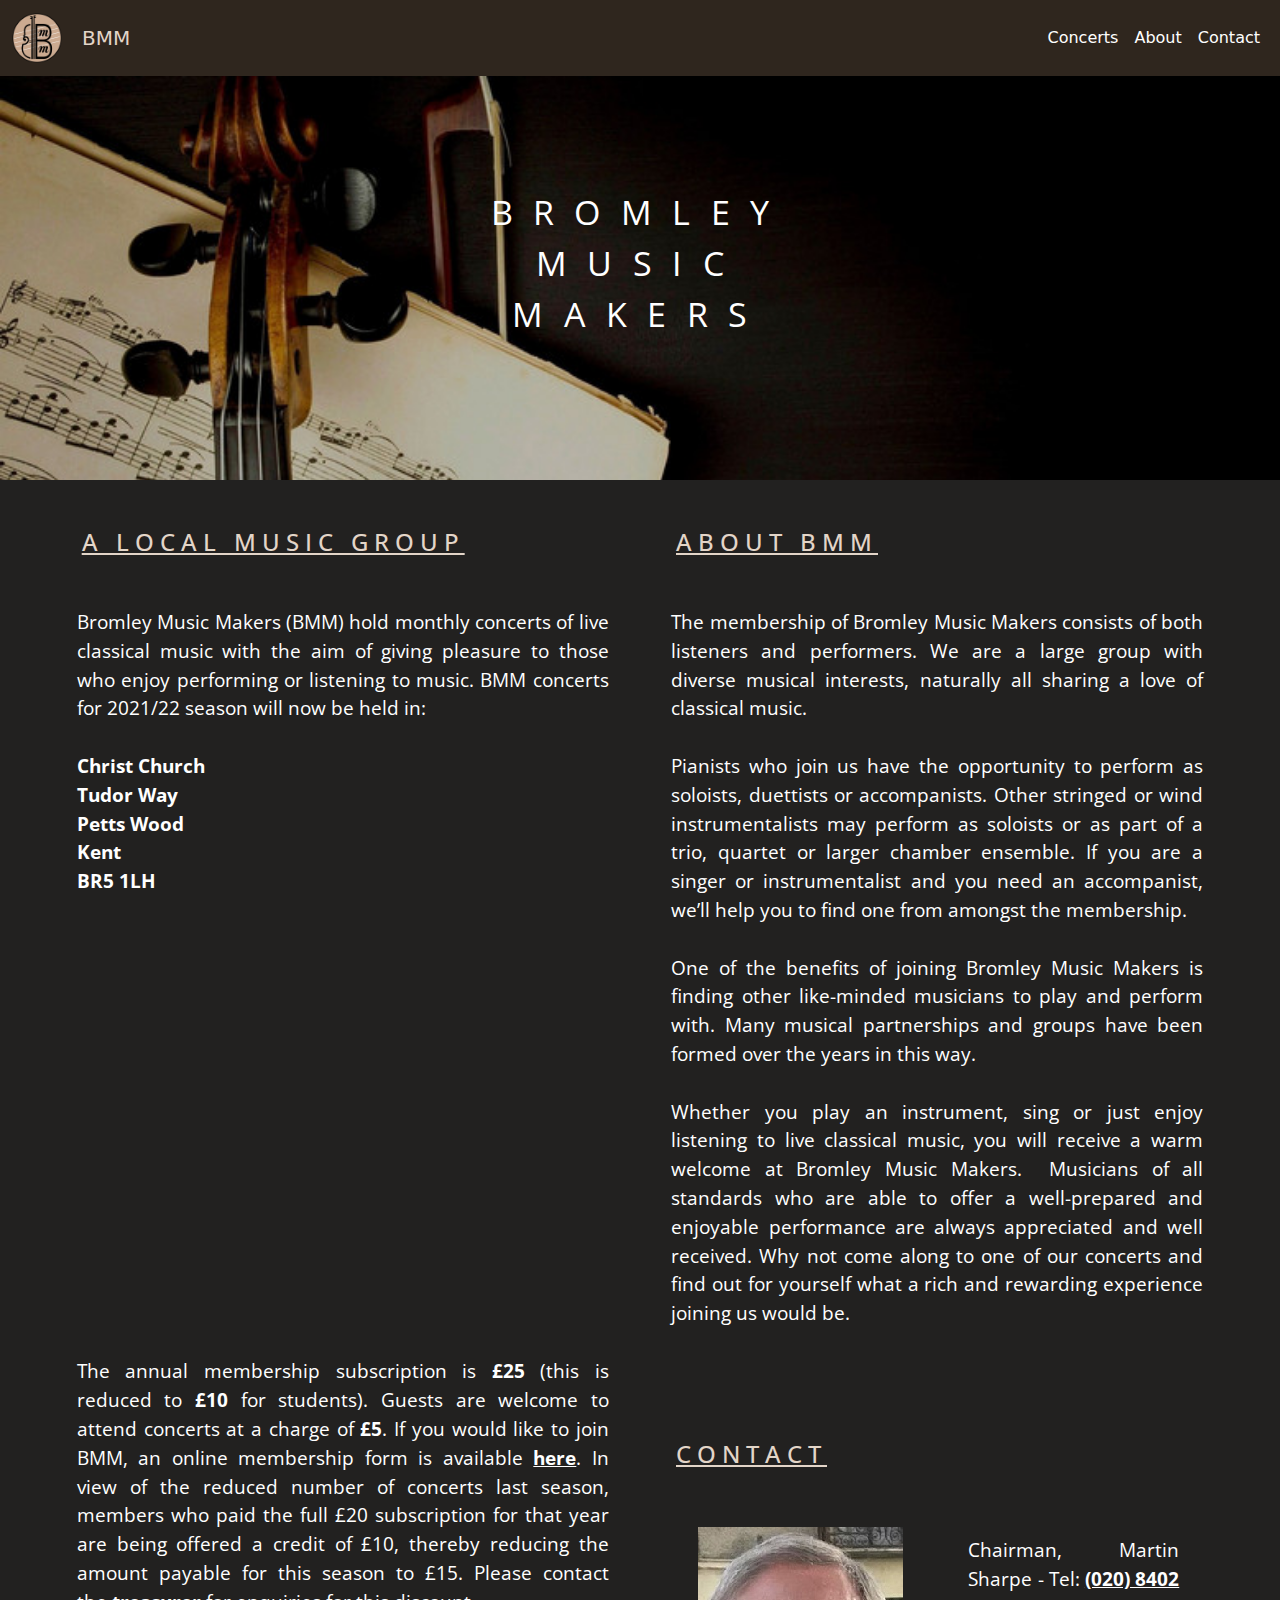
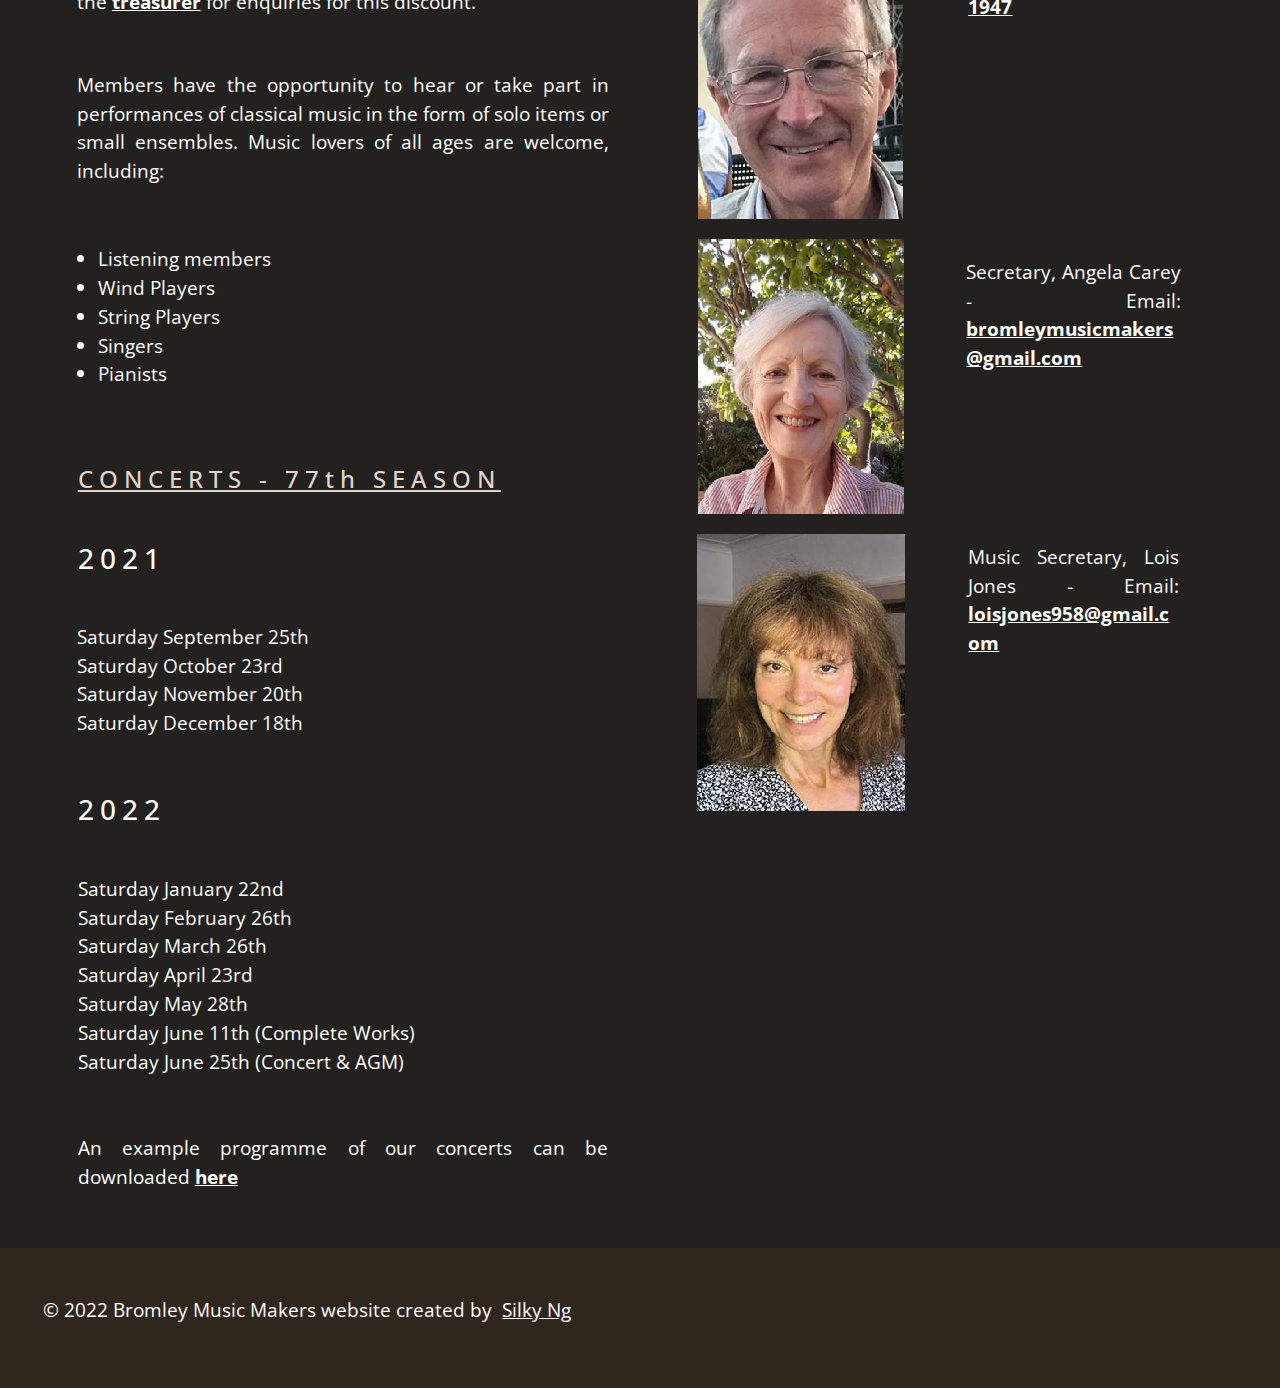
==== index.html @ 7598cdd6 "first commit" ====
<!DOCTYPE html>
<html lang="en" style="background: var(--bs-gray-100);">

<head>
    <meta charset="utf-8">
    <meta name="viewport" content="width=device-width, initial-scale=1.0, shrink-to-fit=no">
    <title>Bromley Music Makers</title>
    <link rel="stylesheet" href="assets/bootstrap/css/bootstrap.min.css">
    <link rel="stylesheet" href="https://fonts.googleapis.com/css?family=Open+Sans&amp;display=swap">
    <link rel="stylesheet" href="assets/fonts/font-awesome.min.css">
    <link rel="stylesheet" href="assets/css/Navigation-Clean.css">
    <link rel="stylesheet" href="assets/css/styles.css">
</head>

<body>
  <nav class="navbar navbar-dark navbar-expand-md fixed-top portfolio-navbar gradient" style="background: #2F261E;">
    <div class="container-fluid"><img src="assets/img/bmm_logo.png" id="bmm_logo" style="width: 50px" >
      <a class="navbar-brand" href="#" style="color: #E3D5C8;margin-left:20px">BMM</a>
      <button class="navbar-toggler" data-bs-toggle="collapse" data-bs-target="#navcol-1"><span class="visually-hidden">Toggle navigation</span><span class="navbar-toggler-icon"></span></button>
        <div id="navcol-1" class="collapse navbar-collapse">
            <ul class="navbar-nav ms-auto">
                <li class="nav-item"><a class="nav-link active navbarHeadings" href="#concertsHeading" >Concerts</a></li>
                <li class="nav-item"><a class="nav-link active navbarHeadings" href="#aboutBMM" >About</a></li>
                <li class="nav-item"><a class="nav-link active navbarHeadings" href="#contactBMM" >Contact</a></li>
            </ul>
        </div>
    </div>
  </nav>
    <div id="root-container">
        <div id="bmmHeading">
            <p id="bmmHeadingText" style="color: var(--bs-white);text-align: center;font-size: 34px;margin-bottom: 0px;"><br>BROMLEY<br>MUSIC<br>MAKERS<br></p>
        </div>
        <div style="margin-left: 5px;margin-right: 5px;margin-top: 0;">
            <div class="row">
                <div class="col-md-6" style="background: #222120;padding-bottom: 20px;margin-bottom: 0px;margin-left: 0px;padding-left: 5%;">
                    <h1 class="BMMHeadingH1"><span style="text-decoration: underline;">A LOCAL MUSIC GROUP</span></h1>
                    <p>
                      Bromley Music Makers (BMM) hold monthly concerts of live classical music with the aim of giving 
                      pleasure to those who enjoy performing or listening to music.​ BMM concerts for 2021/22 season will now be held in:​<br>
                      <br><strong>Christ Church</strong><br><strong>Tudor Way</strong><br><strong>Petts Wood</strong><br><strong>Kent</strong>
                      <br><strong>BR5 1LH</strong><br>
                    </p>
                    <iframe allowfullscreen="" frameborder="0" loading="lazy" src="https://www.google.com/maps/embed/v1/place?key=AIzaSyB07GZY-irQ8aGhQXq-U2Kbdb1bOEdqZ4s&amp;q=Christ+Church%2C+Tudor+Way%2C+Petts+Wood%2C+Kent%2C+BR5+1LH&amp;zoom=15" id="bmmMap" width="100%" height="400"></iframe>
                    <p>The annual membership subscription is <strong>£25 </strong>(this is reduced to <strong>£10</strong> for students). 
                        Guests are welcome to attend concerts at a charge of <strong>£5</strong>. 
                        If you would like to join BMM, an online membership form is available <a href="https://www.cognitoforms.com/BromleyMusicMakers/BromleyMusicMakersApplicationForm" target="_blank" style="color:white"><strong>here</strong></a>. 
                        In view of the reduced number of concerts last season, members who paid the full £20 subscription for that year are being offered a credit of £10, thereby reducing the amount payable for this season to £15. 
                        Please contact the <a href="mailto:JohnMPerkins16@gmail.com?subject=BMM%20%C2%A310%20discount%20from%20last%20Season" style="color:white"><strong>treasurer</strong></a><strong> </strong>for enquiries for this discount.<br />
                    </p>
                    <p style="margin-bottom: 0px;">Members have the opportunity to hear or take part in performances of classical music in the form of solo items or small ensembles. Music lovers of all ages are welcome, including:</p>
                    <ul style="padding: 40px;">
                        <li class="listOfPlayers" >Listening members</li>
                        <li class="listOfPlayers" >Wind Players</li>
                        <li class="listOfPlayers" >String Players</li>
                        <li class="listOfPlayers" >Singers</li>
                        <li class="listOfPlayers" >Pianists</li>
                    </ul>
                    <h1 id="concertsHeading" style="font-family: Open sans;padding: 20px;font-size: 24px;color: #E3D5C8;"><span style="text-decoration: underline;">CONCERTS - 77th SEASON</span></h1>
                    <h1 class="text-white">2021</h1>
                    <p id="concertList" class="text-break text-start text-white">
                      Saturday September 25th<br>​
                      Saturday October 23rd<br>​
                      Saturday November 20th<br>​
                      Saturday December 18th
                    </p>
                    <h1 class="text-white">2022</h1>
                    <p id="concertList2" class="text-white">Saturday January 22nd<br>
                      Saturday February 26th<br>
                      Saturday March 26th<br>
                      Saturday April 23rd<br>
                      Saturday May 28th<br>
                      Saturday June 11th (Complete Works)<br>
                      Saturday June 25th (Concert &amp; AGM)<br><br><br>
                      An example programme of our concerts can be downloaded <a href="https://drive.google.com/file/d/1HPbwlRXAT3aqaUBBhO9PMXiFoFEjPNUM/view?usp=sharing" style="color: #FFFFFF"><b>here</b></a>    
                    </p>
                    <div></div>
                </div>
                <div class="col" style="background: #222120;padding-right: 5%;">
                    <h1 id="aboutBMM" class= "BMMHeadingH1"><span style="text-decoration: underline;">ABOUT BMM</span></h1>
                    <p>
                      The membership of Bromley Music Makers consists of both listeners and performers. We are a large group with diverse musical interests, naturally all sharing a love of classical music.<br><br>
                      Pianists who join us have the opportunity to perform as soloists, duettists or accompanists. Other stringed or wind instrumentalists may perform as soloists or as part of a trio, quartet or larger chamber ensemble. 
                      If you are a singer or instrumentalist and you need an accompanist, we’ll help you to find one from amongst the membership. <br /><br>One of the benefits of joining Bromley Music Makers is finding other like-minded musicians to play and perform with. Many musical partnerships and groups have been formed over the years in this way. <br><br>
                      Whether you play an instrument, sing or just enjoy listening to live classical music, you will receive a warm welcome at Bromley Music Makers. 
                      Musicians of all standards who are able to offer a well-prepared and enjoyable performance are always appreciated and well received. 
                      Why not come along to one of our concerts and find out for yourself what a rich and rewarding experience joining us would be.<br /><br />
                    </p>
                    <h1 id="contactBMM" class = "BMMHeadingH1" style="padding-bottom: 40px;"><span style="text-decoration: underline;">CONTACT</span></h1>
                    <div class="container">
                        <div class="row">
                            <div class="col-md-6" style="padding: 10px;"><img class="contact_img" src="assets/img/wp05bd69fb_05_06.jpg"></div>
                            <div class="col-md-6"><p>Chairman, Martin Sharpe - Tel: <a href="tel:+4402084021947" style="color:white"><b><u>(020) 8402 1947</u></b></a></p></div>
                        </div>
                        <div class="row">
                            <div class="col-md-6" style="padding: 10px;"><img class="contact_img" src="assets/img/wp2fa628c5_05_06.jpg"></div>
                            <div class="col-md-6" style="padding: 10px;"><p style="word-wrap: break-word">Secretary, Angela Carey - Email: <a href="mailto:bromleymusicmakers@gmail.com" target="_self" style="color: #FFFFFF"><b>bromleymusicmakers@gmail.com</b></a></p></div>
                        </div>
                        <div class="row">
                            <div class="col-md-6" style="padding: 10px;"><img class="contact_img" src="assets/img/wp5703d750_05_06.jpg" style="padding: 0px;"></div>
                            <div class="col-md-6"><p style="word-wrap: break-word">Music Secretary, Lois Jones - Email: <a href="mailto:loisjones958@gmail.com" target="_self" style="color: #FFFFFF"><b>loisjones958@gmail.com</b></a></p></div>
                        </div>
                    </div>
                </div>
            </div>
        </div>
        <div class="footer">
          <p style="padding-left: 43px;"><br />© 2022 Bromley Music Makers website created by 
            <a href="mailto:silky.ng@gmail.com" style="color:white">Silky Ng</a><br /><br />
          </p>
        </div>
    </div>
    <button id="topButton" class="btn btn-primary" type="button" onclick="topFunction()"><strong>^</strong></button>
    <script src="assets/bootstrap/js/bootstrap.min.js"></script>
    <script src="assets/js/script.js"></script>
</body>

</html>
---- assets/css/Navigation-Clean.css ----
.navigation-clean {
  background: #fff;
  padding-top: .75rem;
  padding-bottom: .75rem;
  color: #333;
  border-radius: 0;
  box-shadow: none;
  border: none;
  margin-bottom: 0;
}

@media (min-width:768px) {
  .navigation-clean {
    padding-top: 1rem;
    padding-bottom: 1rem;
  }
}

.navigation-clean .navbar-brand {
  font-weight: bold;
  color: inherit;
}

.navigation-clean .navbar-brand:hover {
  color: #222;
}

.navigation-clean .navbar-toggler {
  border-color: #ddd;
}

.navigation-clean .navbar-toggler:hover, .navigation-clean .navbar-toggler:focus {
  background: none;
}

.navigation-clean .navbar-toggler {
  color: #ffffff;
}

.navigation-clean.navbar-light .navbar-nav .nav-link.active, .navigation-clean.navbar-light .navbar-nav .nav-link.active:focus, .navigation-clean.navbar-light .navbar-nav .nav-link.active:hover {
  color: #8f8f8f;
  box-shadow: none;
  background: none;
  pointer-events: none;
}

.navigation-clean.navbar .navbar-nav .nav-link {
  padding-left: 18px;
  padding-right: 18px;
}

.navigation-clean.navbar-light .navbar-nav .nav-link {
  color: #465765;
}

.navigation-clean.navbar-light .navbar-nav .nav-link:focus, .navigation-clean.navbar-light .navbar-nav .nav-link:hover {
  color: #37434d !important;
  background-color: transparent;
}

.navigation-clean .navbar-nav > li > .dropdown-menu {
  margin-top: -5px;
  box-shadow: none;
  background-color: #fff;
  border-radius: 2px;
}

.navigation-clean .dropdown-menu .dropdown-item:focus, .navigation-clean .dropdown-menu .dropdown-item {
  line-height: 2;
  color: #37434d;
}

.navigation-clean .dropdown-menu .dropdown-item:focus, .navigation-clean .dropdown-menu .dropdown-item:hover {
  background: #eee;
  color: inherit;
}



#navigationItems {
  position: absolute;
  right: 0px;
  padding-right: 10px;
}

#brandName {
  color: #ffffff;
  font-size: 24px;
  margin-left: 10px;
  padding-top: 12px;
  font-weight: lighter;
  letter-spacing: 2px;
}

h1 {
  letter-spacing: 6px;
  font-family: 'Open Sans';
  font-size: 28px;
  padding: 20px;
}

@media (max-width: 300px) {
  #dropdownNav {
    display: inline;
  }
}

#concertList2 {
  font-family: 'Open Sans';
  padding: 20px;
}

a {
}

#brandBMM {
  color: #ffffff;
  font-family: 'Open Sans';
  letter-spacing: 5px;
  font-size: 17px;
}


.contact_img {
  display: block;
  margin-left: auto;
  margin-right: auto;
}


#topButton {
  display: none;
  position: fixed;
  bottom: 20px;
  right: 30px;
  z-index: 99;
  font-size: 20px;
  background-color: #E3D5C8;
  color: black;
  cursor: pointer;
  padding: 15px;
  border-radius: 4px;
}

#topButton:hover {
  background-color: #333333;
}

#bmmMap {
  padding: 20px;
}
---- assets/css/styles.css ----
#concertList {
  font-family: 'Open Sans';
  padding: 1em;
}

#bmm_logo {
  padding-top: 5px;
  padding-bottom: 5px;
}

#root-container {
  display: flex;
  flex-direction: column;
  justify-content: center;
  flex-wrap: wrap;
}

.listOfPlayers {
  color: #FFFFFF;
  font-size: 1.2em;
  font-family: 'Open Sans';
}

.navbarHeadings {
  color: #FFFFFF;
  text-align: right;
}

p {
  font-family: open sans;
  font-size: 1.2em;
  padding: 1em;
  color: #FFFFFF;
  text-align: justify;
}

.BMMHeadingH1 {
  font-family: Open sans;
  padding: 1em;
  font-size: 1.5em;
  color: #E3D5C8;
  padding-top: 2em;
}

#bmmHeading {
  display: flex;
  justify-content: center;
  text-align: center;
  background: url("../../assets/img/bmm_background.png");
  background-size: cover;
  height: 30em;
}

#bmmHeadingText {
  padding-top: 4em;
  display: inline-block;
  color: #E3D5C8;
  letter-spacing: 0.6em;
}

#logo {
  height: 2.5em;
}

.footer {
  background: #2F261E;
}
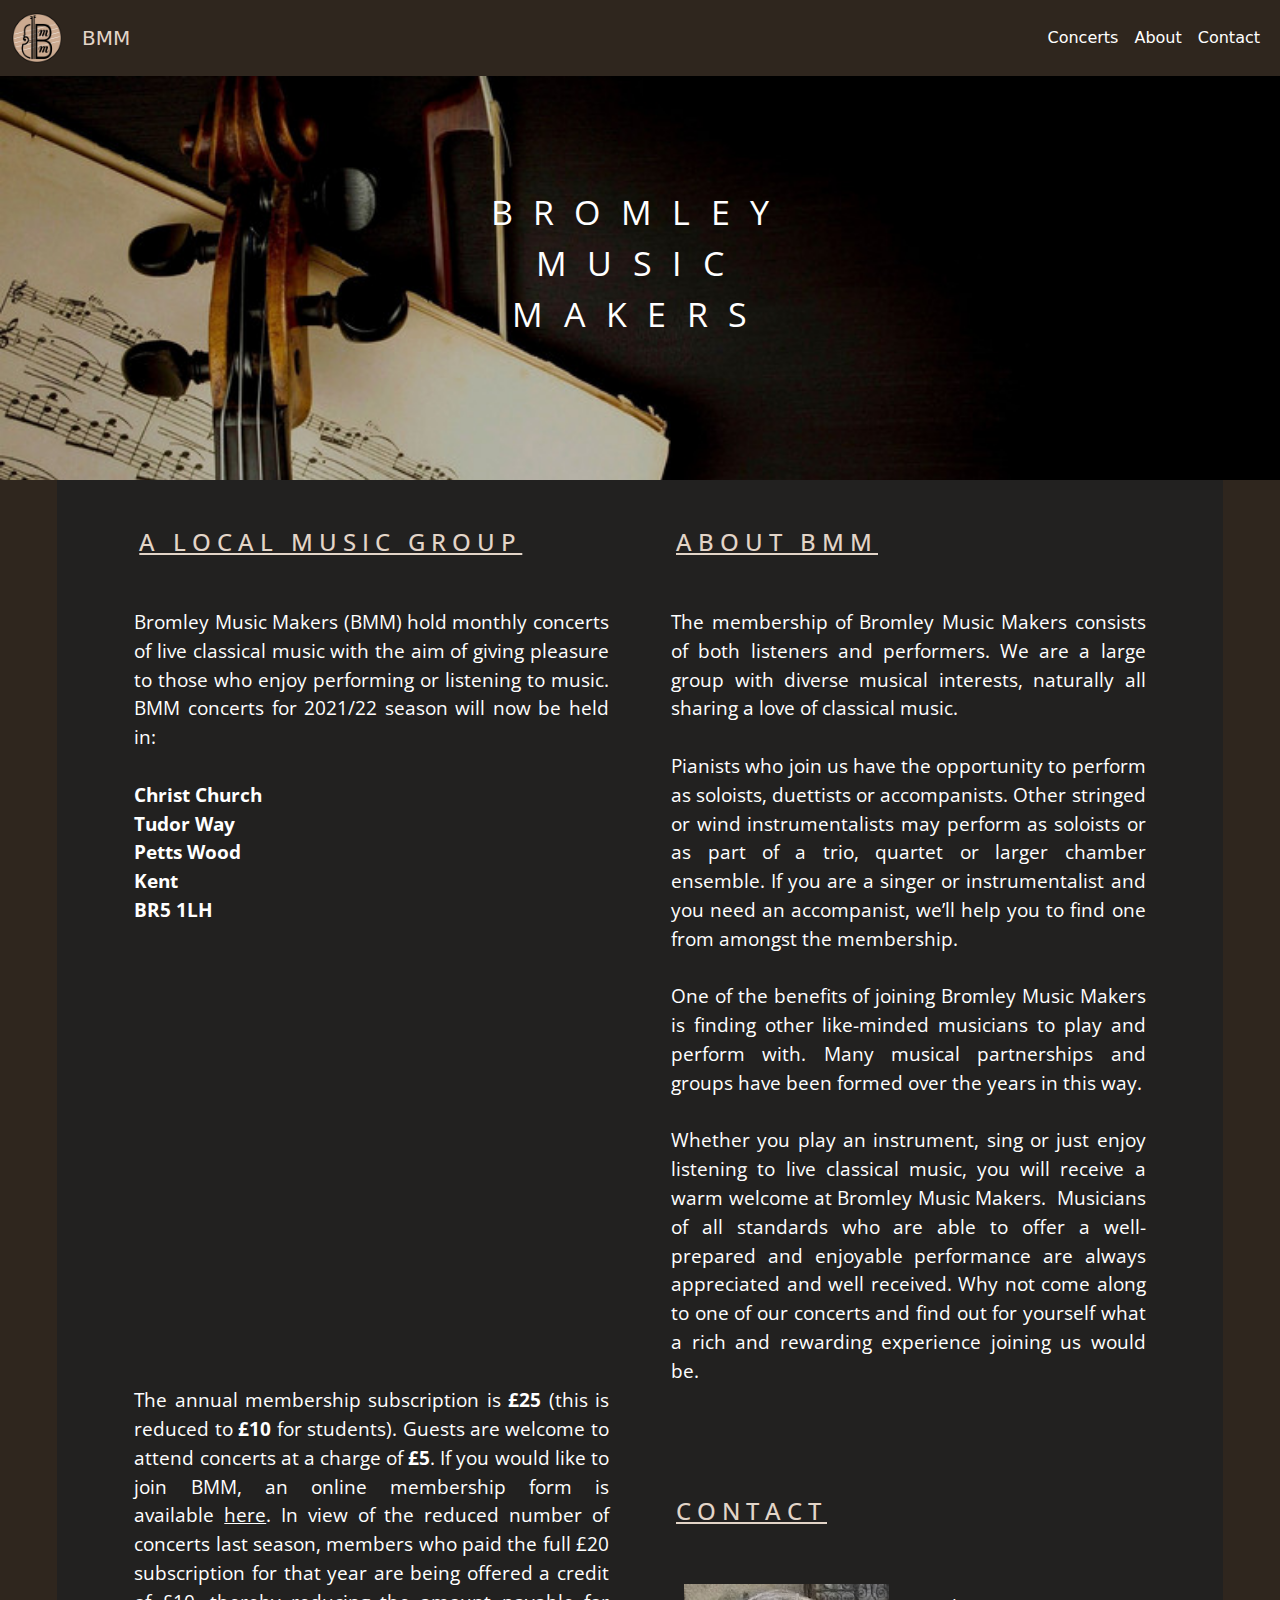
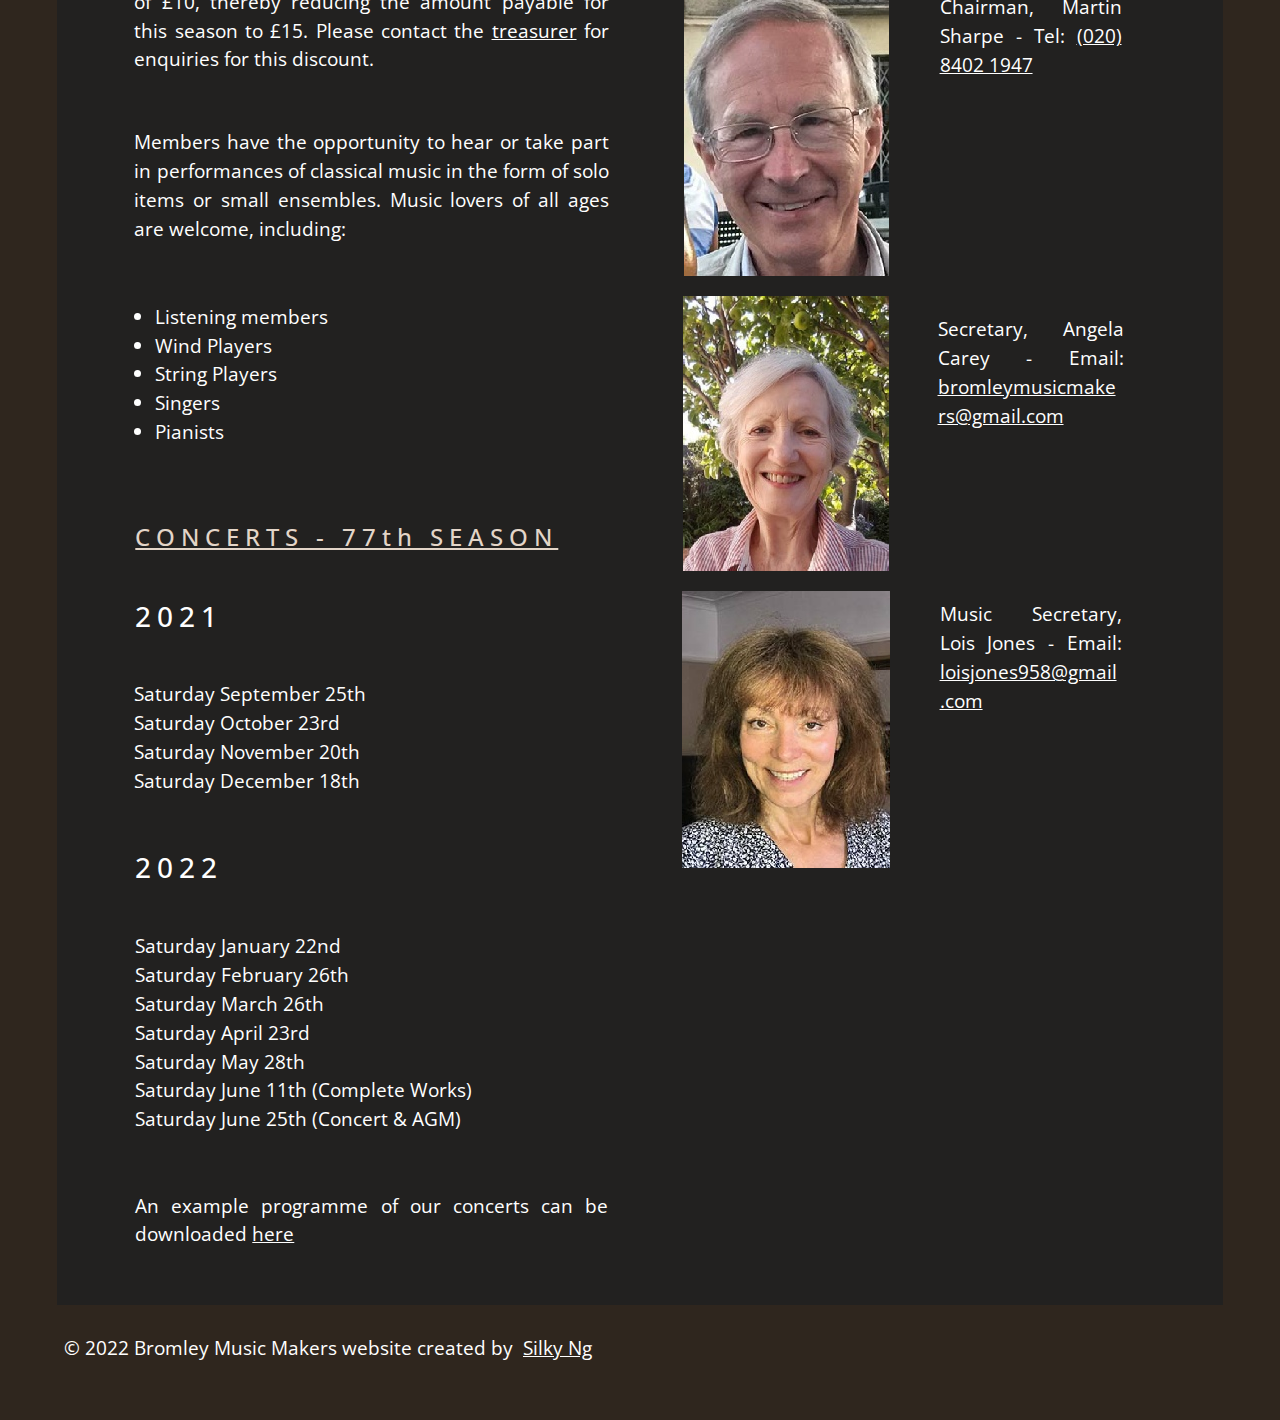
==== commit 0911a4c7: "adjusted styles" ====
--- a/index.html
+++ b/index.html
@@ -30,7 +30,7 @@
         <div id="bmmHeading">
             <p id="bmmHeadingText" style="color: var(--bs-white);text-align: center;font-size: 34px;margin-bottom: 0px;"><br>BROMLEY<br>MUSIC<br>MAKERS<br></p>
         </div>
-        <div style="margin-left: 5px;margin-right: 5px;margin-top: 0;">
+        <div id="mainContent" style="margin-left: 5px;margin-right: 5px;margin-top: 0;">
             <div class="row">
                 <div class="col-md-6" style="background: #222120;padding-bottom: 20px;margin-bottom: 0px;margin-left: 0px;padding-left: 5%;">
                     <h1 class="BMMHeadingH1"><span style="text-decoration: underline;">A LOCAL MUSIC GROUP</span></h1>
@@ -43,9 +43,9 @@
                     <iframe allowfullscreen="" frameborder="0" loading="lazy" src="https://www.google.com/maps/embed/v1/place?key=AIzaSyB07GZY-irQ8aGhQXq-U2Kbdb1bOEdqZ4s&amp;q=Christ+Church%2C+Tudor+Way%2C+Petts+Wood%2C+Kent%2C+BR5+1LH&amp;zoom=15" id="bmmMap" width="100%" height="400"></iframe>
                     <p>The annual membership subscription is <strong>£25 </strong>(this is reduced to <strong>£10</strong> for students). 
                         Guests are welcome to attend concerts at a charge of <strong>£5</strong>. 
-                        If you would like to join BMM, an online membership form is available <a href="https://www.cognitoforms.com/BromleyMusicMakers/BromleyMusicMakersApplicationForm" target="_blank" style="color:white"><strong>here</strong></a>. 
+                        If you would like to join BMM, an online membership form is available <a href="https://www.cognitoforms.com/BromleyMusicMakers/BromleyMusicMakersApplicationForm" target="_blank" style="color:white">here</a>. 
                         In view of the reduced number of concerts last season, members who paid the full £20 subscription for that year are being offered a credit of £10, thereby reducing the amount payable for this season to £15. 
-                        Please contact the <a href="mailto:JohnMPerkins16@gmail.com?subject=BMM%20%C2%A310%20discount%20from%20last%20Season" style="color:white"><strong>treasurer</strong></a><strong> </strong>for enquiries for this discount.<br />
+                        Please contact the <a href="mailto:JohnMPerkins16@gmail.com?subject=BMM%20%C2%A310%20discount%20from%20last%20Season" style="color:white">treasurer</a> for enquiries for this discount.<br />
                     </p>
                     <p style="margin-bottom: 0px;">Members have the opportunity to hear or take part in performances of classical music in the form of solo items or small ensembles. Music lovers of all ages are welcome, including:</p>
                     <ul style="padding: 40px;">
@@ -64,14 +64,15 @@
                       Saturday December 18th
                     </p>
                     <h1 class="text-white">2022</h1>
-                    <p id="concertList2" class="text-white">Saturday January 22nd<br>
+                    <p id="concertList2" class="text-white">
+                      Saturday January 22nd<br>
                       Saturday February 26th<br>
                       Saturday March 26th<br>
                       Saturday April 23rd<br>
                       Saturday May 28th<br>
                       Saturday June 11th (Complete Works)<br>
                       Saturday June 25th (Concert &amp; AGM)<br><br><br>
-                      An example programme of our concerts can be downloaded <a href="https://drive.google.com/file/d/1HPbwlRXAT3aqaUBBhO9PMXiFoFEjPNUM/view?usp=sharing" style="color: #FFFFFF"><b>here</b></a>    
+                      An example programme of our concerts can be downloaded <a href="https://drive.google.com/file/d/1HPbwlRXAT3aqaUBBhO9PMXiFoFEjPNUM/view?usp=sharing" style="color: #FFFFFF">here</a>    
                     </p>
                     <div></div>
                 </div>
@@ -89,22 +90,22 @@
                     <div class="container">
                         <div class="row">
                             <div class="col-md-6" style="padding: 10px;"><img class="contact_img" src="assets/img/wp05bd69fb_05_06.jpg"></div>
-                            <div class="col-md-6"><p>Chairman, Martin Sharpe - Tel: <a href="tel:+4402084021947" style="color:white"><b><u>(020) 8402 1947</u></b></a></p></div>
+                            <div class="col-md-6"><p>Chairman, Martin Sharpe - Tel: <a href="tel:+4402084021947" style="color:white">(020) 8402 1947</a></p></div>
                         </div>
                         <div class="row">
                             <div class="col-md-6" style="padding: 10px;"><img class="contact_img" src="assets/img/wp2fa628c5_05_06.jpg"></div>
-                            <div class="col-md-6" style="padding: 10px;"><p style="word-wrap: break-word">Secretary, Angela Carey - Email: <a href="mailto:bromleymusicmakers@gmail.com" target="_self" style="color: #FFFFFF"><b>bromleymusicmakers@gmail.com</b></a></p></div>
+                            <div class="col-md-6" style="padding: 10px;"><p style="word-wrap: break-word">Secretary, Angela Carey - Email: <a href="mailto:bromleymusicmakers@gmail.com" target="_self" style="color: #FFFFFF">bromleymusicmakers@gmail.com</a></p></div>
                         </div>
                         <div class="row">
                             <div class="col-md-6" style="padding: 10px;"><img class="contact_img" src="assets/img/wp5703d750_05_06.jpg" style="padding: 0px;"></div>
-                            <div class="col-md-6"><p style="word-wrap: break-word">Music Secretary, Lois Jones - Email: <a href="mailto:loisjones958@gmail.com" target="_self" style="color: #FFFFFF"><b>loisjones958@gmail.com</b></a></p></div>
+                            <div class="col-md-6"><p style="word-wrap: break-word">Music Secretary, Lois Jones - Email: <a href="mailto:loisjones958@gmail.com" target="_self" style="color: #FFFFFF">loisjones958@gmail.com</a></p></div>
                         </div>
                     </div>
                 </div>
             </div>
         </div>
         <div class="footer">
-          <p style="padding-left: 43px;"><br />© 2022 Bromley Music Makers website created by 
+          <p id="BMMCredit"><br />© 2022 Bromley Music Makers website created by 
             <a href="mailto:silky.ng@gmail.com" style="color:white">Silky Ng</a><br /><br />
           </p>
         </div>
--- a/assets/css/Navigation-Clean.css
+++ b/assets/css/Navigation-Clean.css
@@ -110,8 +110,6 @@
   padding: 20px;
 }
 
-a {
-}
 
 #brandBMM {
   color: #ffffff;
--- a/assets/css/styles.css
+++ b/assets/css/styles.css
@@ -13,6 +13,7 @@
   flex-direction: column;
   justify-content: center;
   flex-wrap: wrap;
+  background-color: #2F261E;
 }
 
 .listOfPlayers {
@@ -32,6 +33,11 @@
   padding: 1em;
   color: #FFFFFF;
   text-align: justify;
+}
+
+
+a:hover {
+  font-weight: 900;
 }
 
 .BMMHeadingH1 {
@@ -58,10 +64,22 @@
   letter-spacing: 0.6em;
 }
 
+#mainContent {
+  padding-left: 5%;
+  padding-right: 5%;
+}
+
 #logo {
   height: 2.5em;
 }
 
 .footer {
   background: #2F261E;
+}
+
+#BMMCredit {
+  margin-top: 0px;
+  margin-bottom: 0px;
+  padding: 0;
+  margin-left: 5%;
 }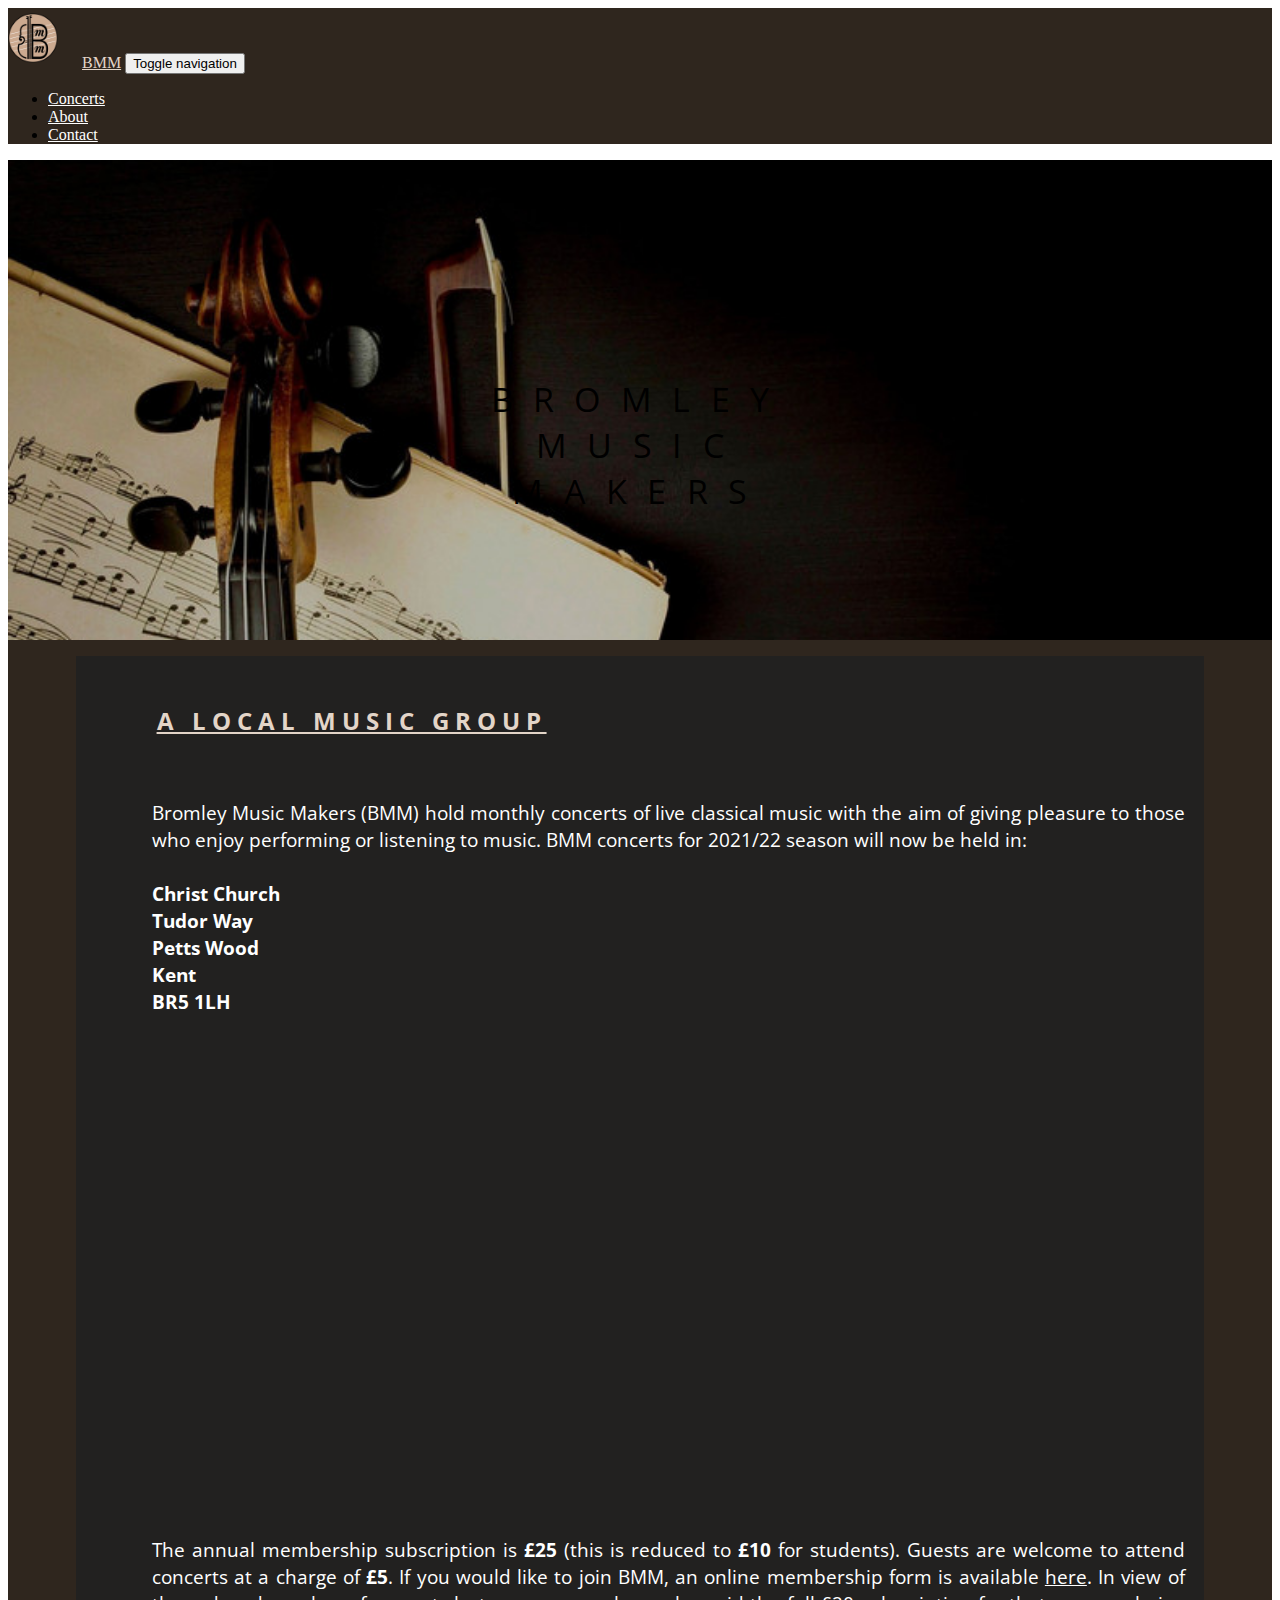
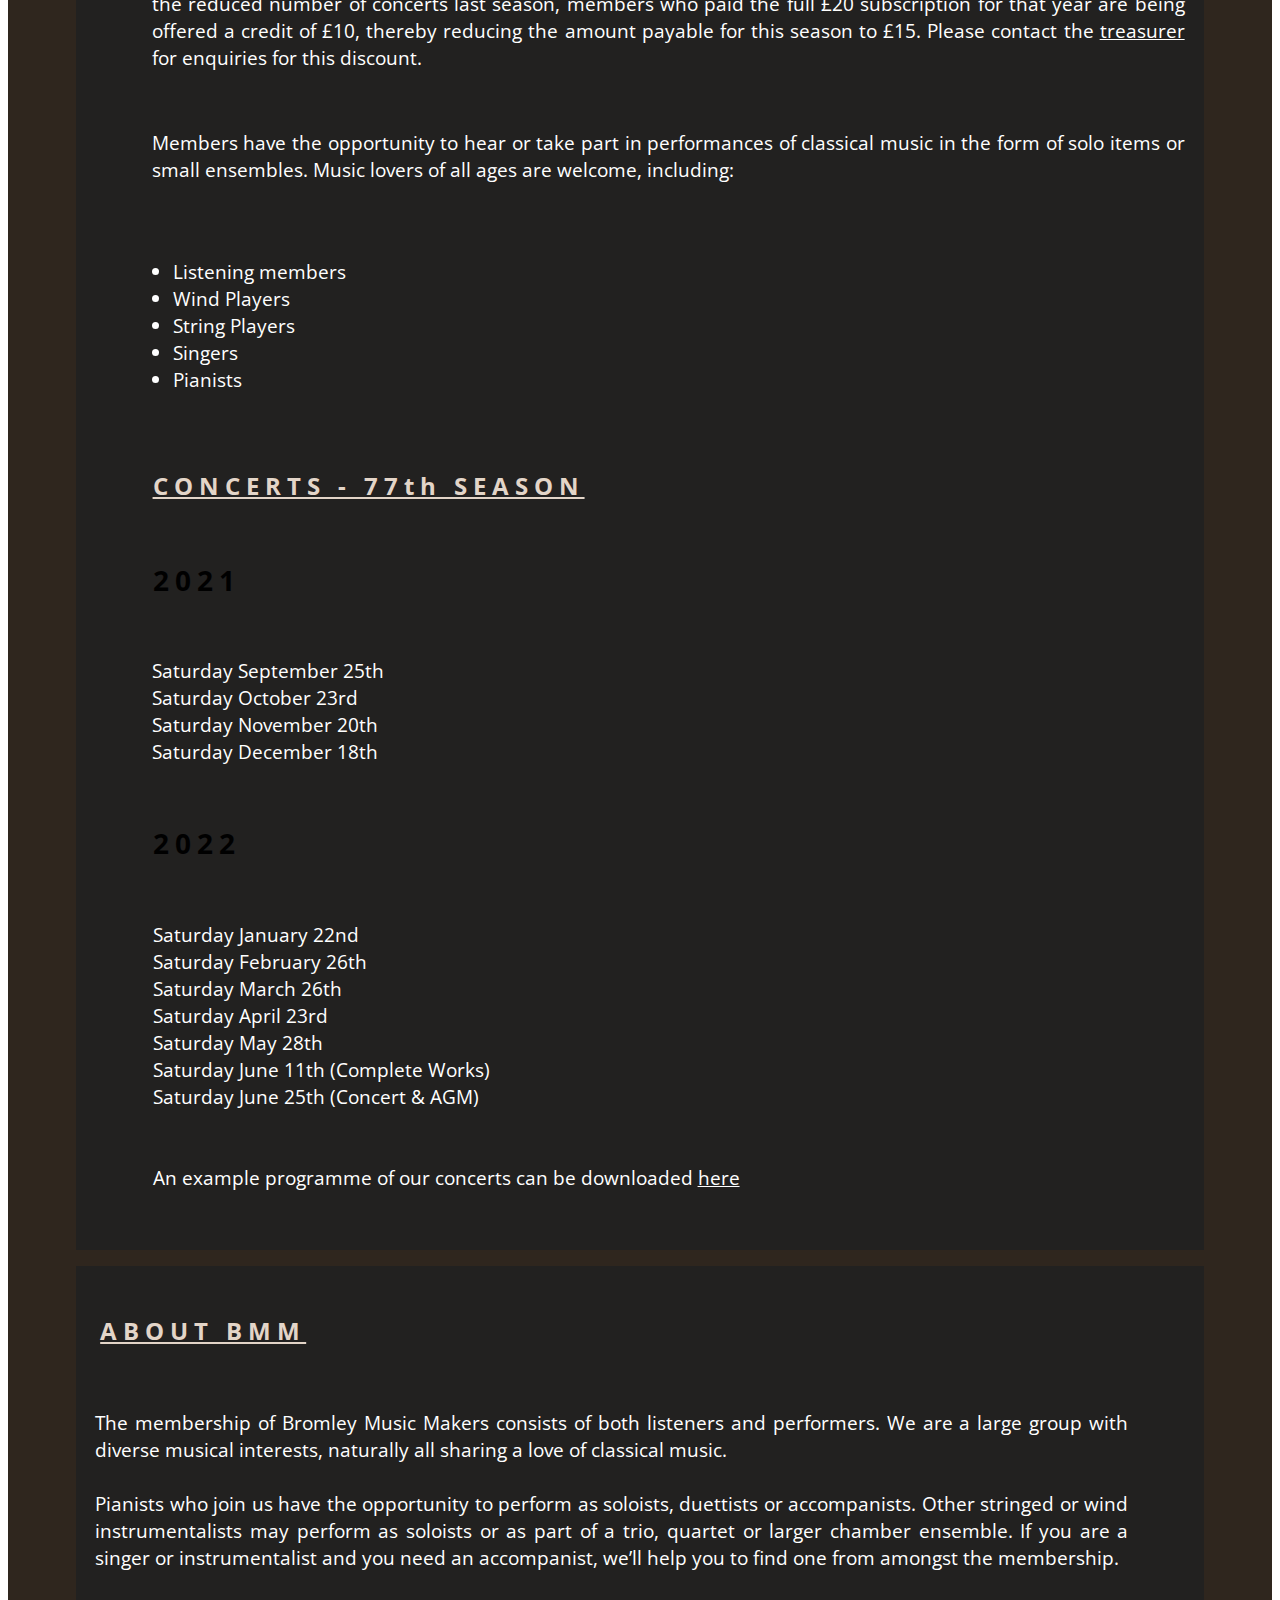
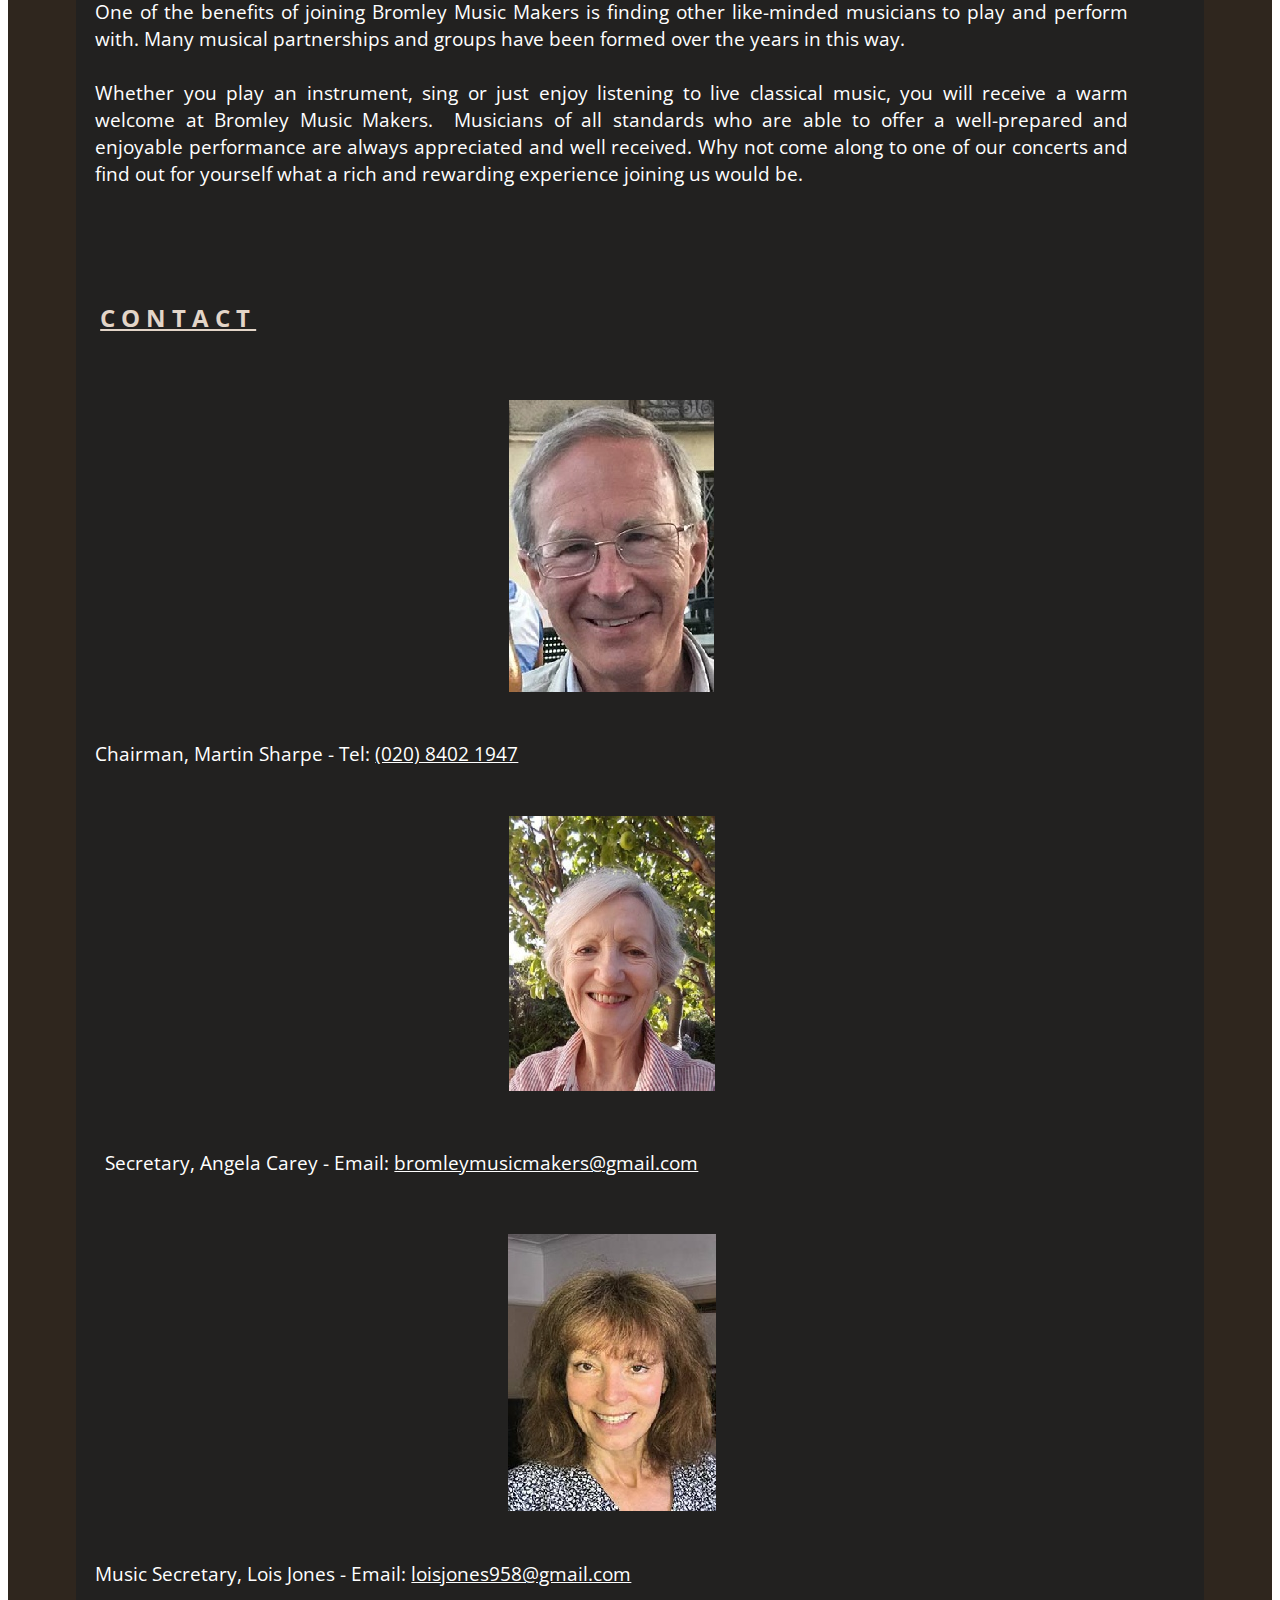
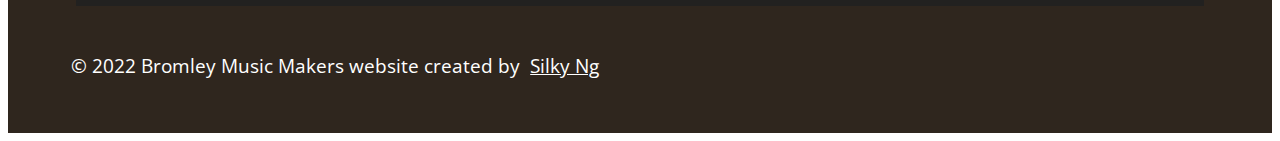
==== commit 9deec2f2: "removed large bootstrap files and used links instead for library" ====
--- a/index.html
+++ b/index.html
@@ -5,7 +5,8 @@
     <meta charset="utf-8">
     <meta name="viewport" content="width=device-width, initial-scale=1.0, shrink-to-fit=no">
     <title>Bromley Music Makers</title>
-    <link rel="stylesheet" href="assets/bootstrap/css/bootstrap.min.css">
+    <!--<link rel="stylesheet" href="assets/bootstrap/css/bootstrap.min.css">-->
+    <link href="https://cdn.jsdelivr.net/npm/bootstrap@5.1.3/dist/css/bootstrap.min.css" rel="stylesheet" integrity="sha384-1BmE4kWBq78iYhFldvKuhfTAU6auU8tT94WrHftjDbrCEXSU1oBoqyl2QvZ6jIW3" crossorigin="anonymous">
     <link rel="stylesheet" href="https://fonts.googleapis.com/css?family=Open+Sans&amp;display=swap">
     <link rel="stylesheet" href="assets/fonts/font-awesome.min.css">
     <link rel="stylesheet" href="assets/css/Navigation-Clean.css">
@@ -16,10 +17,10 @@
   <nav class="navbar navbar-dark navbar-expand-md fixed-top portfolio-navbar gradient" style="background: #2F261E;">
     <div class="container-fluid"><img src="assets/img/bmm_logo.png" id="bmm_logo" style="width: 50px" >
       <a class="navbar-brand" href="#" style="color: #E3D5C8;margin-left:20px">BMM</a>
-      <button class="navbar-toggler" data-bs-toggle="collapse" data-bs-target="#navcol-1"><span class="visually-hidden">Toggle navigation</span><span class="navbar-toggler-icon"></span></button>
+      <button class="navbar-toggler" data-bs-toggle="collapse" data-bs-target="#navcol-1" aria-expanded="false" aria-label="Toggle navigation"><span class="visually-hidden">Toggle navigation</span><span class="navbar-toggler-icon"></span></button>
         <div id="navcol-1" class="collapse navbar-collapse">
             <ul class="navbar-nav ms-auto">
-                <li class="nav-item"><a class="nav-link active navbarHeadings" href="#concertsHeading" >Concerts</a></li>
+                <li class="nav-item"><a class="nav-link active navbarHeadings" href="#concertsHeading">Concerts</a></li>
                 <li class="nav-item"><a class="nav-link active navbarHeadings" href="#aboutBMM" >About</a></li>
                 <li class="nav-item"><a class="nav-link active navbarHeadings" href="#contactBMM" >Contact</a></li>
             </ul>
@@ -111,7 +112,8 @@
         </div>
     </div>
     <button id="topButton" class="btn btn-primary" type="button" onclick="topFunction()"><strong>^</strong></button>
-    <script src="assets/bootstrap/js/bootstrap.min.js"></script>
+    <!--<script src="assets/bootstrap/js/bootstrap.min.js"></script>-->
+    <script src="https://cdn.jsdelivr.net/npm/bootstrap@5.1.3/dist/js/bootstrap.bundle.min.js" integrity="sha384-ka7Sk0Gln4gmtz2MlQnikT1wXgYsOg+OMhuP+IlRH9sENBO0LRn5q+8nbTov4+1p" crossorigin="anonymous"></script>
     <script src="assets/js/script.js"></script>
 </body>
 
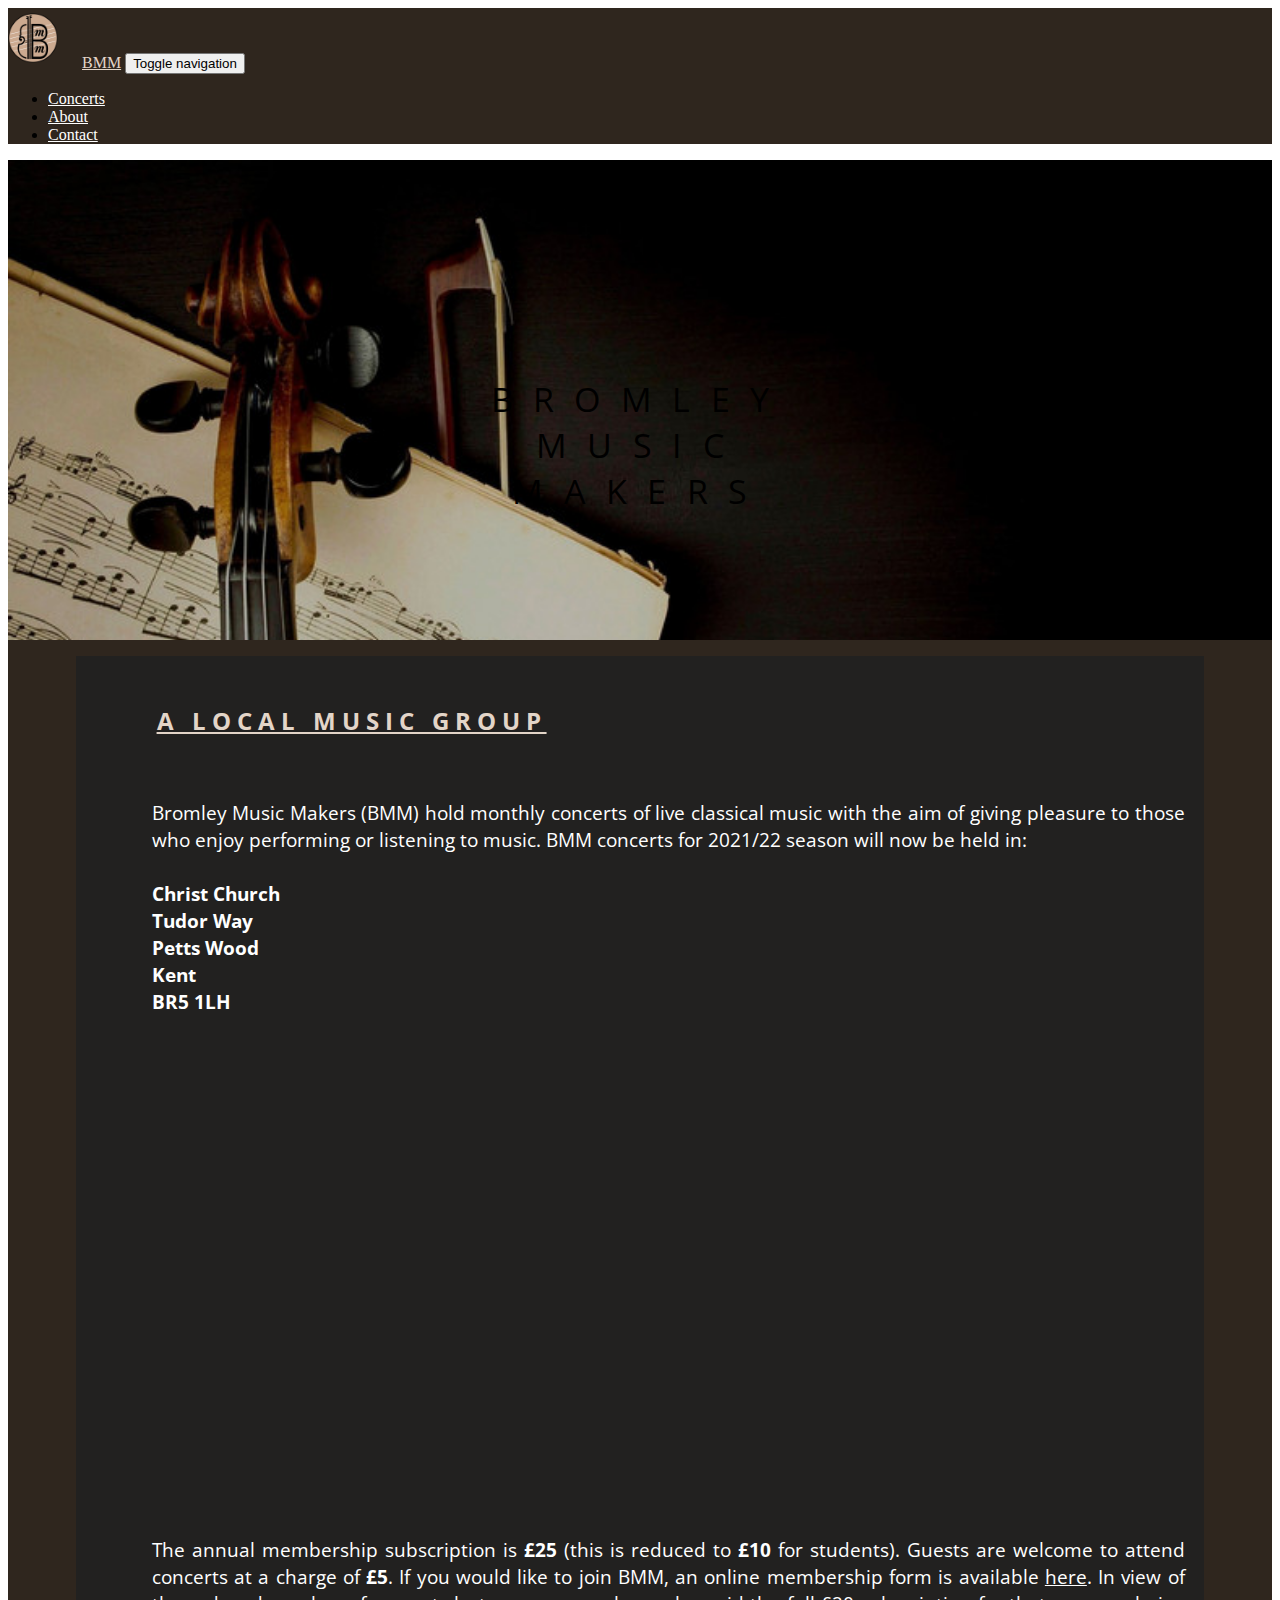
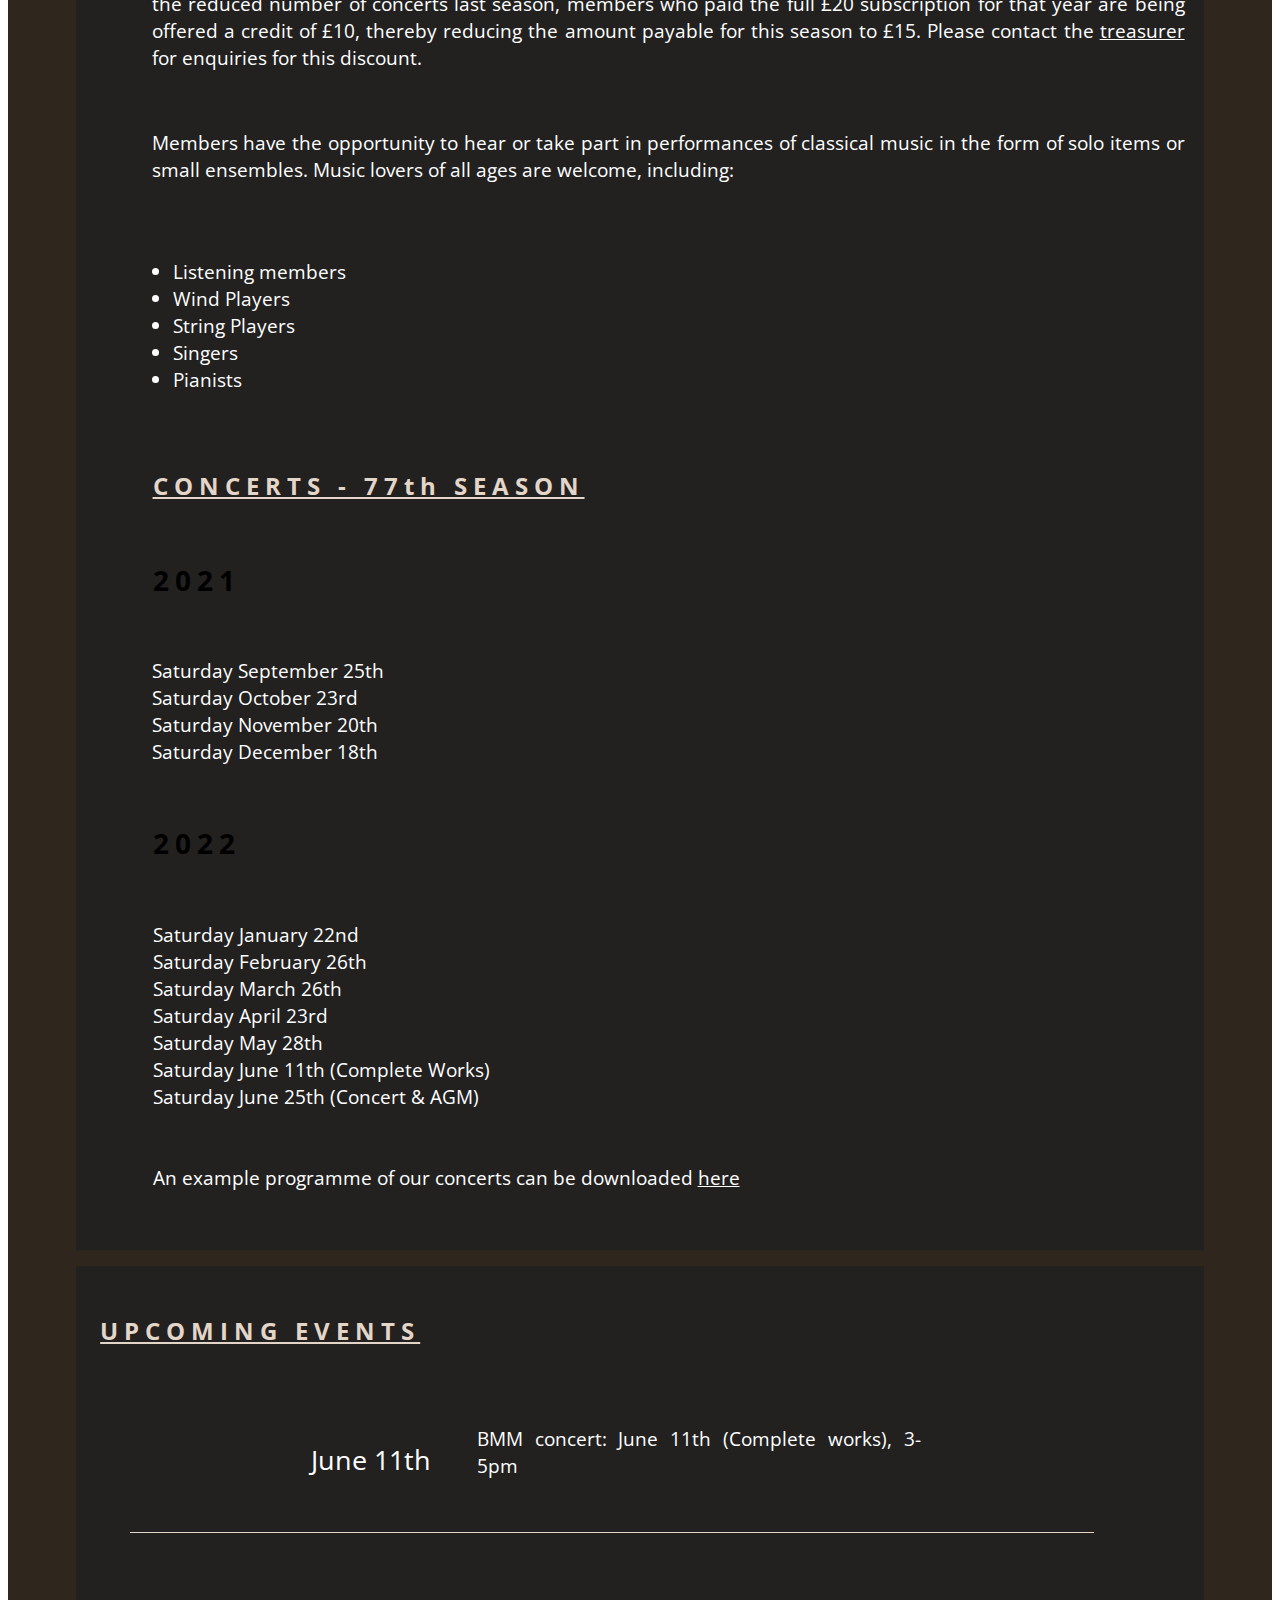
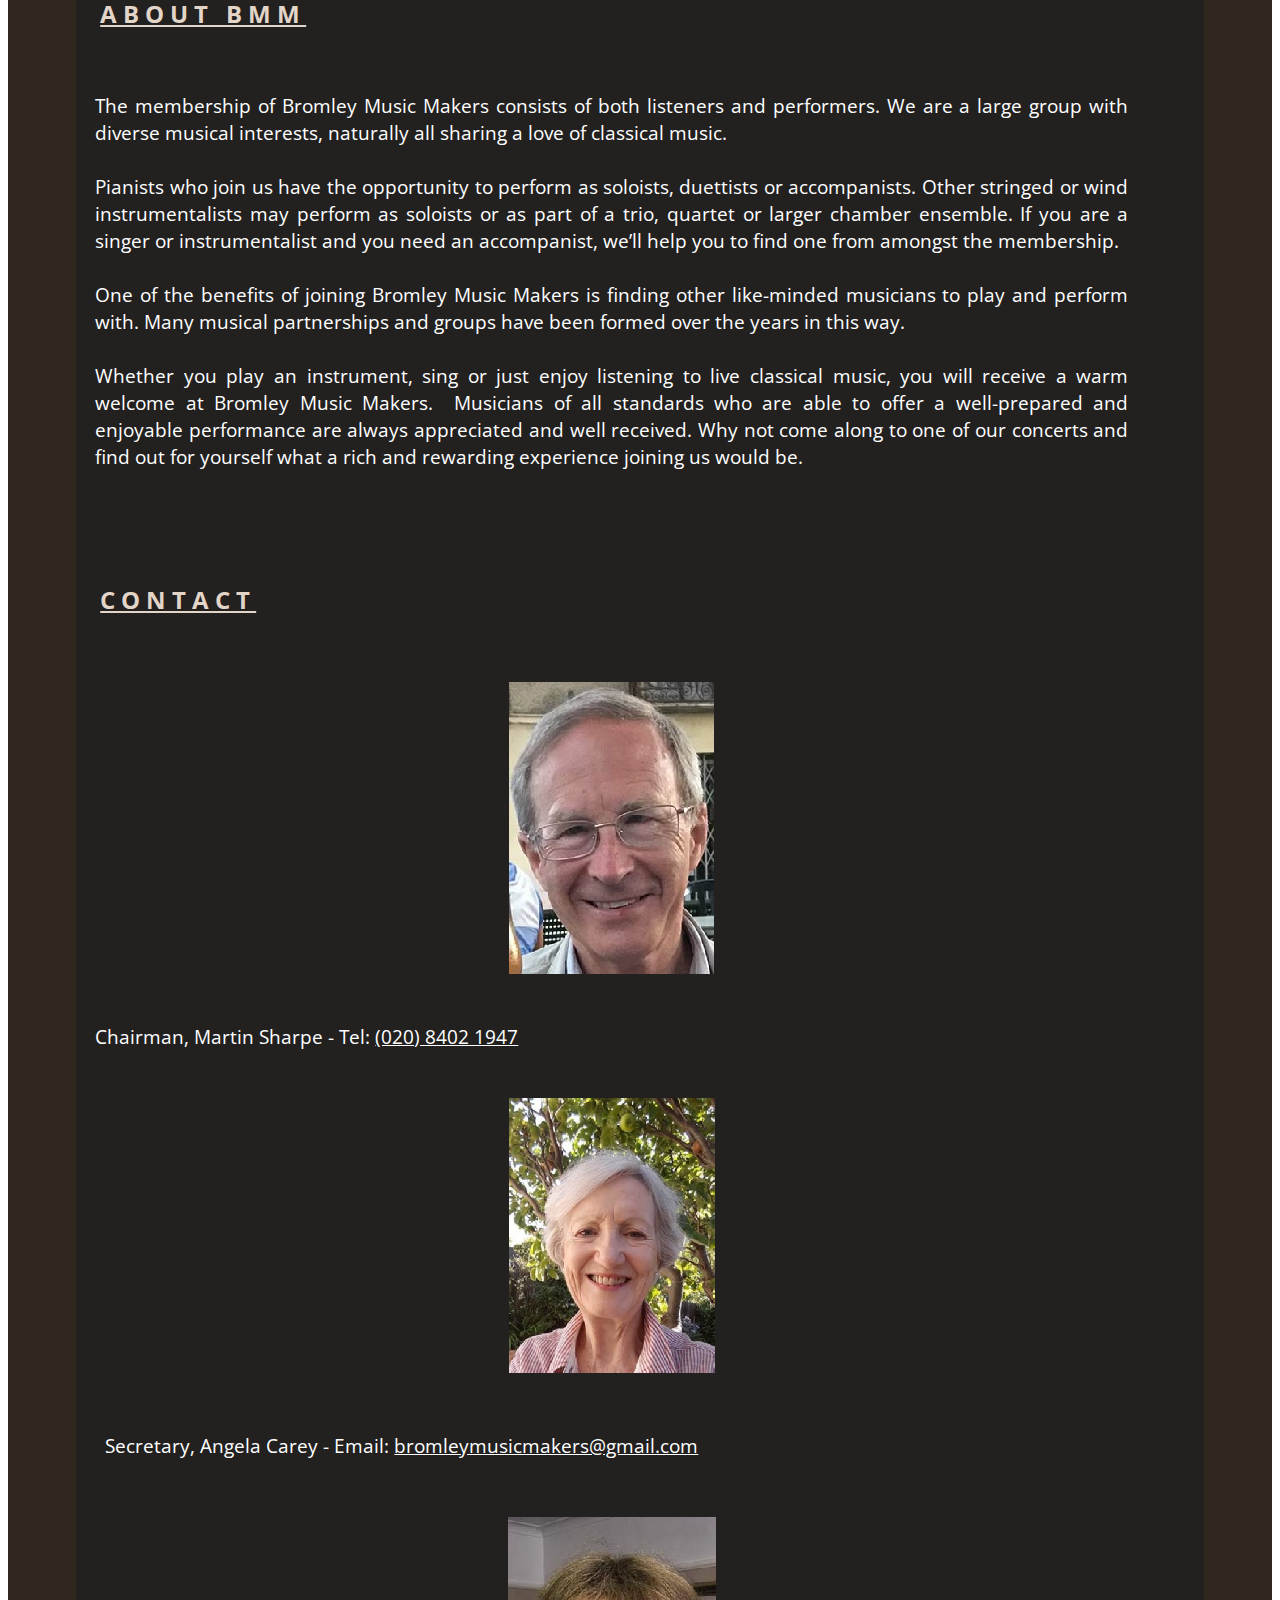
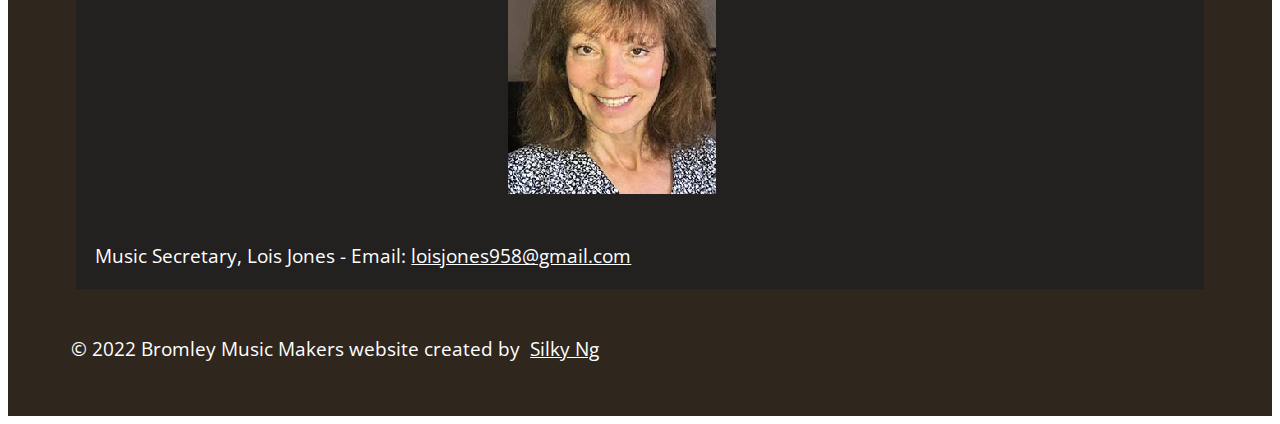
==== commit b0c65ad0: "refactor(upcomingEvents): section for upcoming events" ====
--- a/index.html
+++ b/index.html
@@ -78,6 +78,13 @@
                     <div></div>
                 </div>
                 <div class="col" style="background: #222120;padding-right: 5%;">
+                    <h1 id="upcomingEvents" class="BMMHeadingH1"><span style="text-decoration: underline;">UPCOMING EVENTS</span> </h1>
+                    <div class="eventsContainer">
+                      <div class="eventItem">
+                        <div class="eventDate"><p>June 11th</p></div>
+                        <div class="eventDesc"><p>BMM concert: June 11th (Complete works), 3-5pm</p></div>
+                      </div>
+                    </div>
                     <h1 id="aboutBMM" class= "BMMHeadingH1"><span style="text-decoration: underline;">ABOUT BMM</span></h1>
                     <p>
                       The membership of Bromley Music Makers consists of both listeners and performers. We are a large group with diverse musical interests, naturally all sharing a love of classical music.<br><br>
--- a/assets/css/styles.css
+++ b/assets/css/styles.css
@@ -1,3 +1,7 @@
+:root {
+  --main-h1-color: #E3D5C8;
+}
+
 #concertList {
   font-family: 'Open Sans';
   padding: 1em;
@@ -44,7 +48,7 @@
   font-family: Open sans;
   padding: 1em;
   font-size: 1.5em;
-  color: #E3D5C8;
+  color: var(--main-h1-color);
   padding-top: 2em;
 }
 
@@ -60,8 +64,33 @@
 #bmmHeadingText {
   padding-top: 4em;
   display: inline-block;
-  color: #E3D5C8;
+  color: var(--main-h1-color);
   letter-spacing: 0.6em;
+}
+
+.eventsContainer {
+  display: flex;
+  flex-direction: column;
+  align-items: center;
+}
+
+.eventItem {
+  display: flex;
+  flex-direction: row;
+  justify-content: center;
+  border-bottom: 1px solid var(--main-h1-color);
+  width: 90%;
+  margin: auto;
+}
+
+.eventDate {
+  font-size: 1.4em;
+  
+}
+
+.eventDesc {
+  text-align: right;
+  width: 50%;
 }
 
 #mainContent {
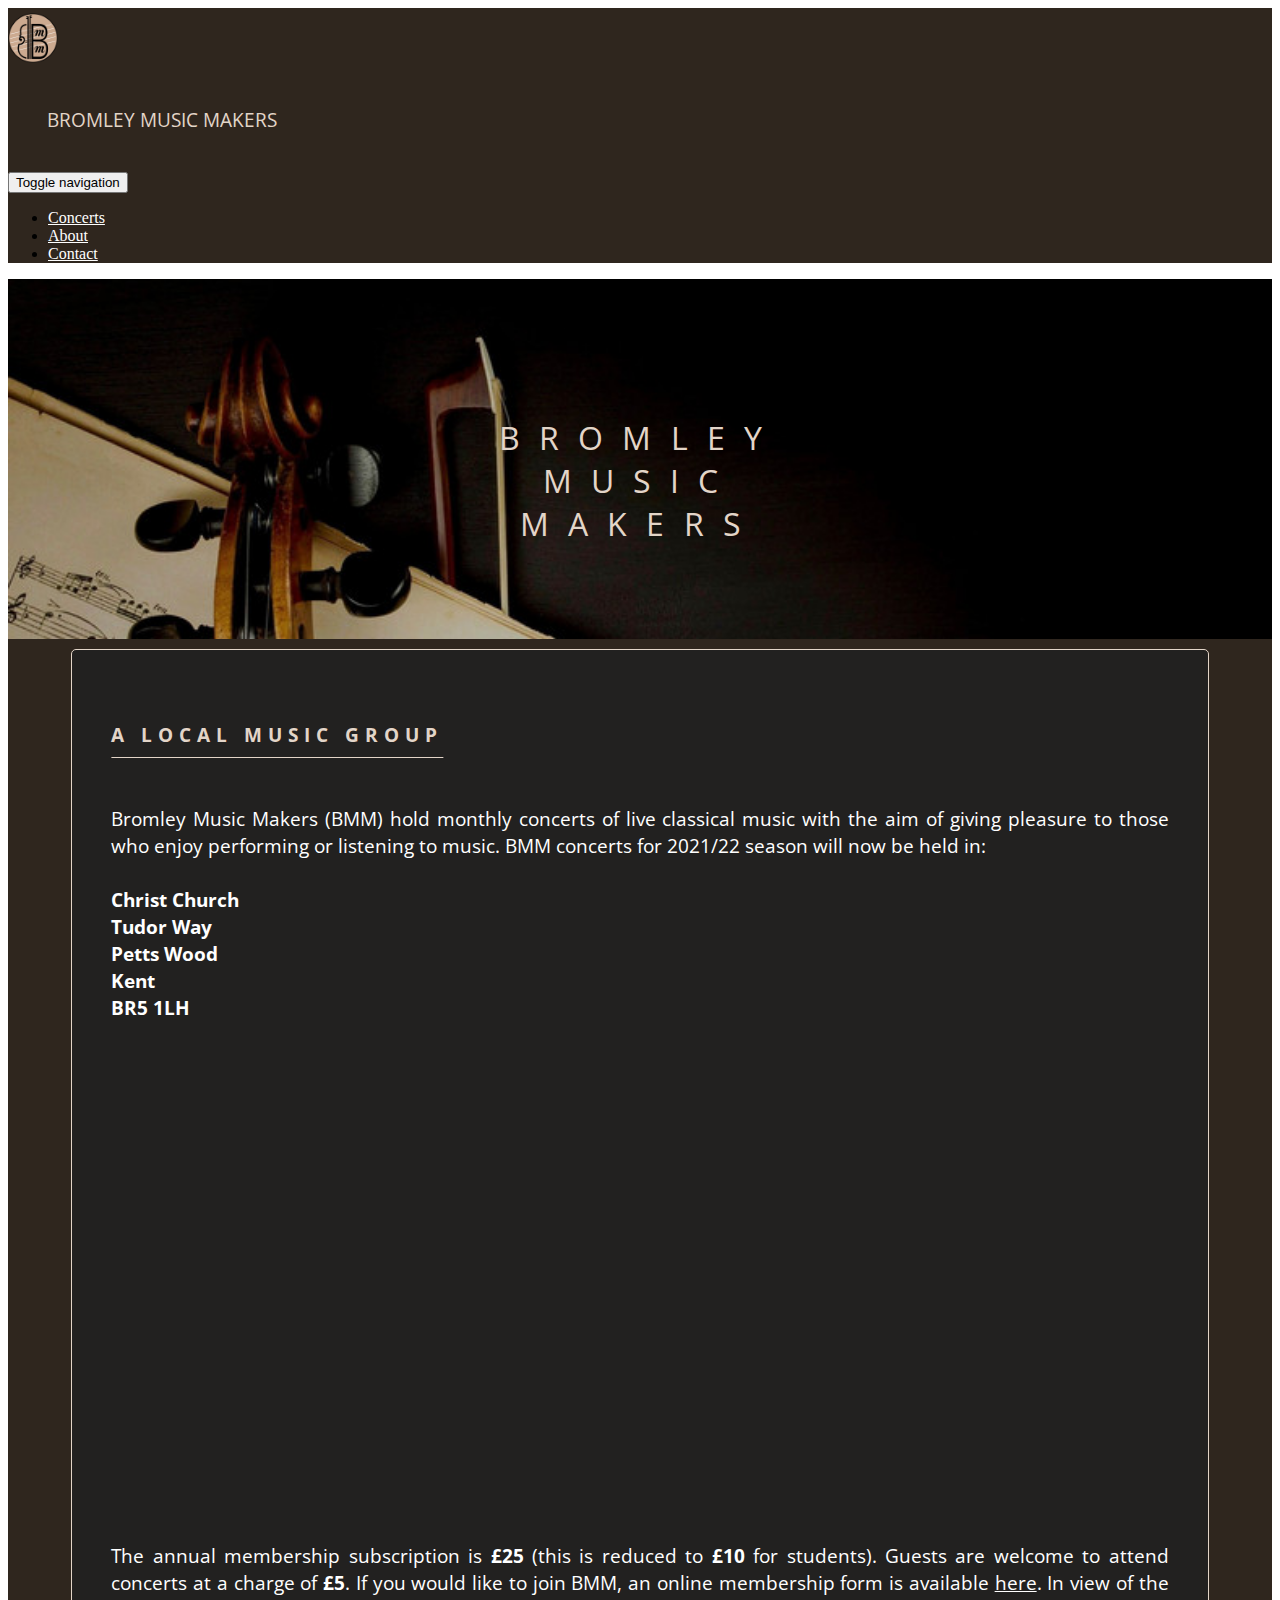
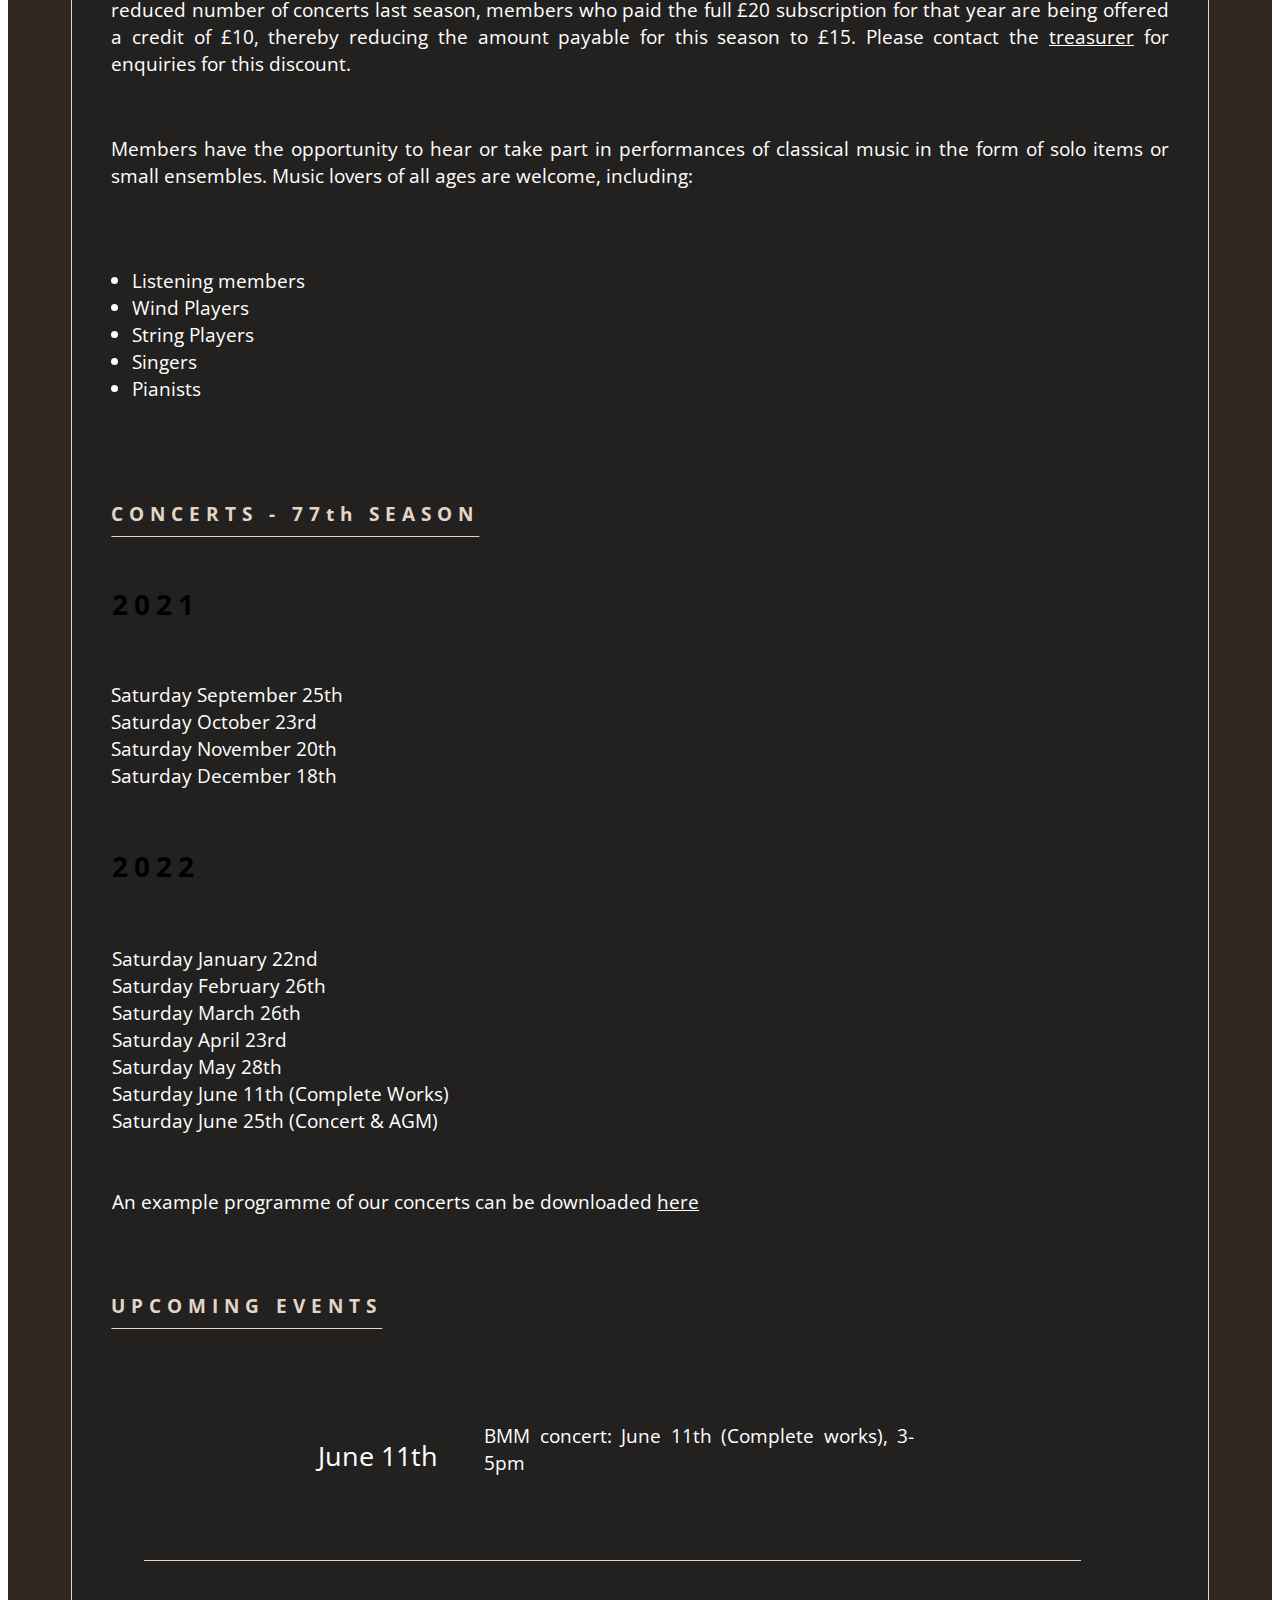
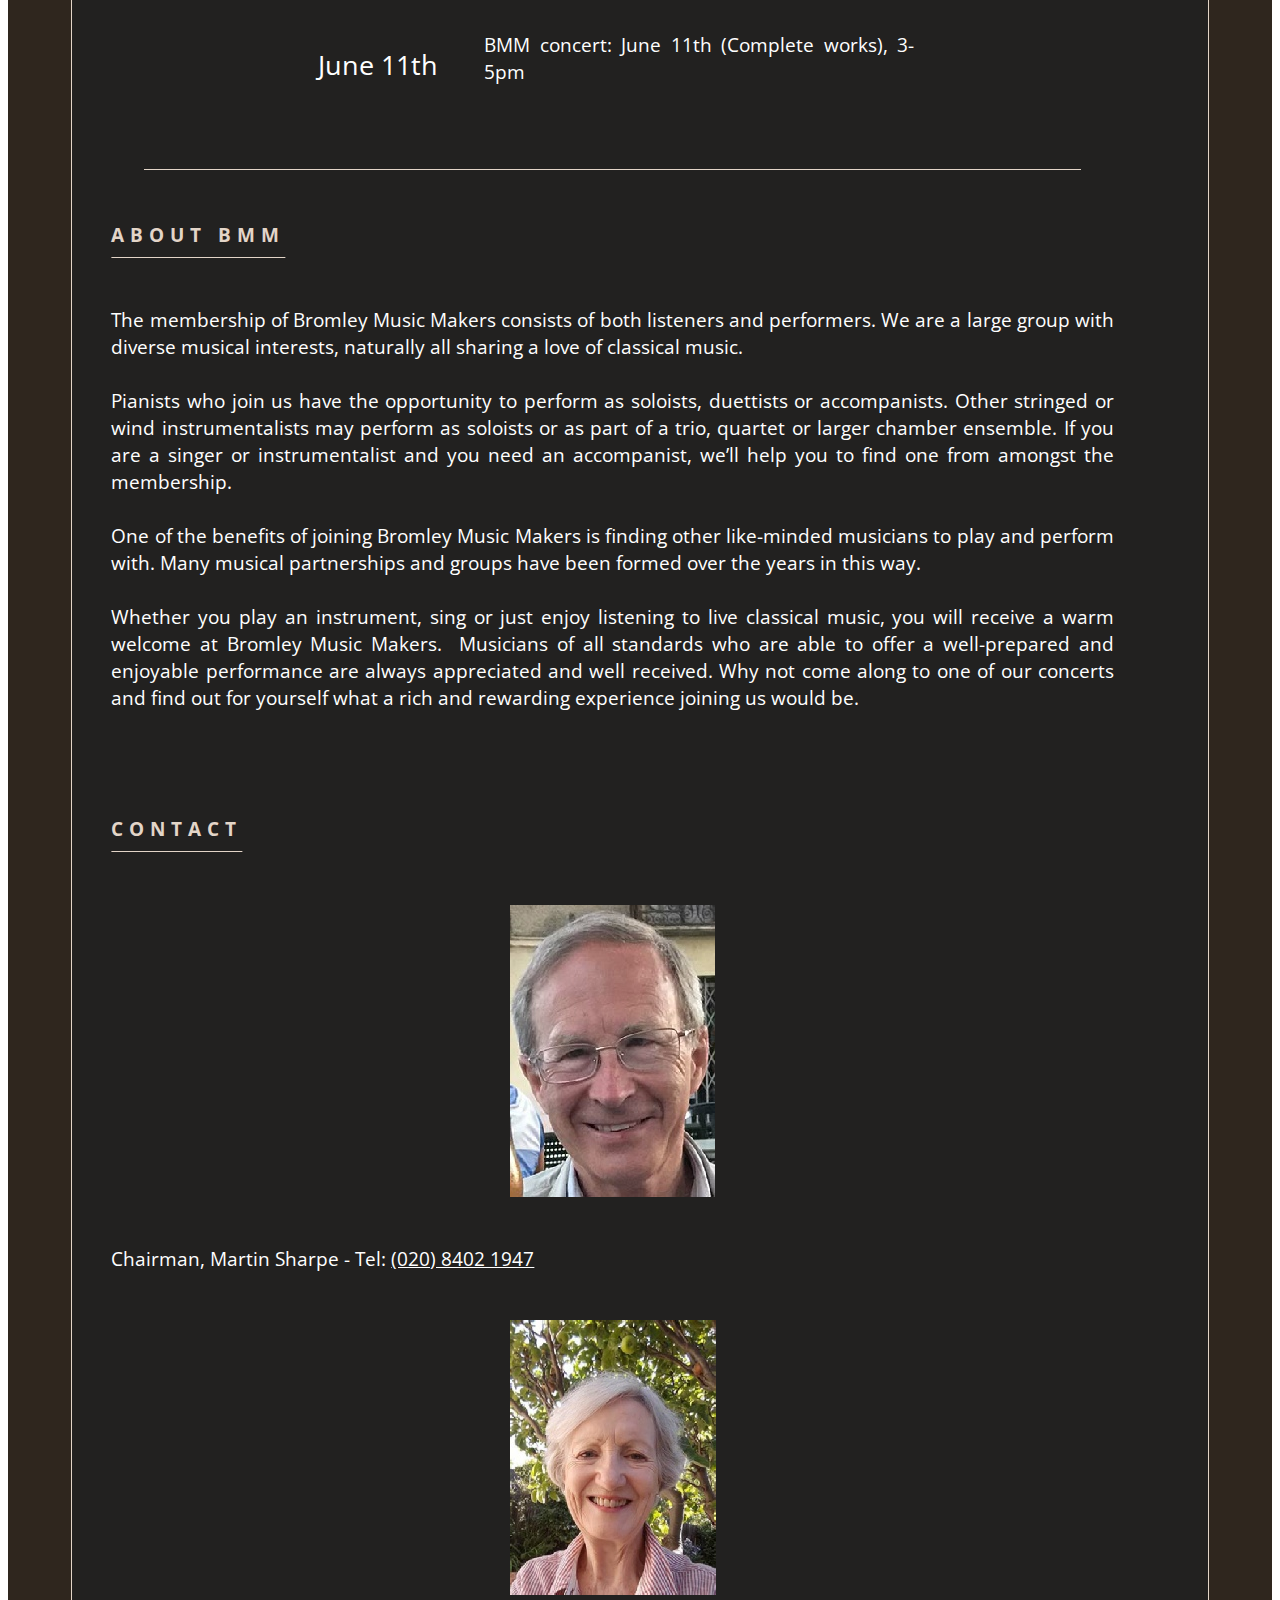
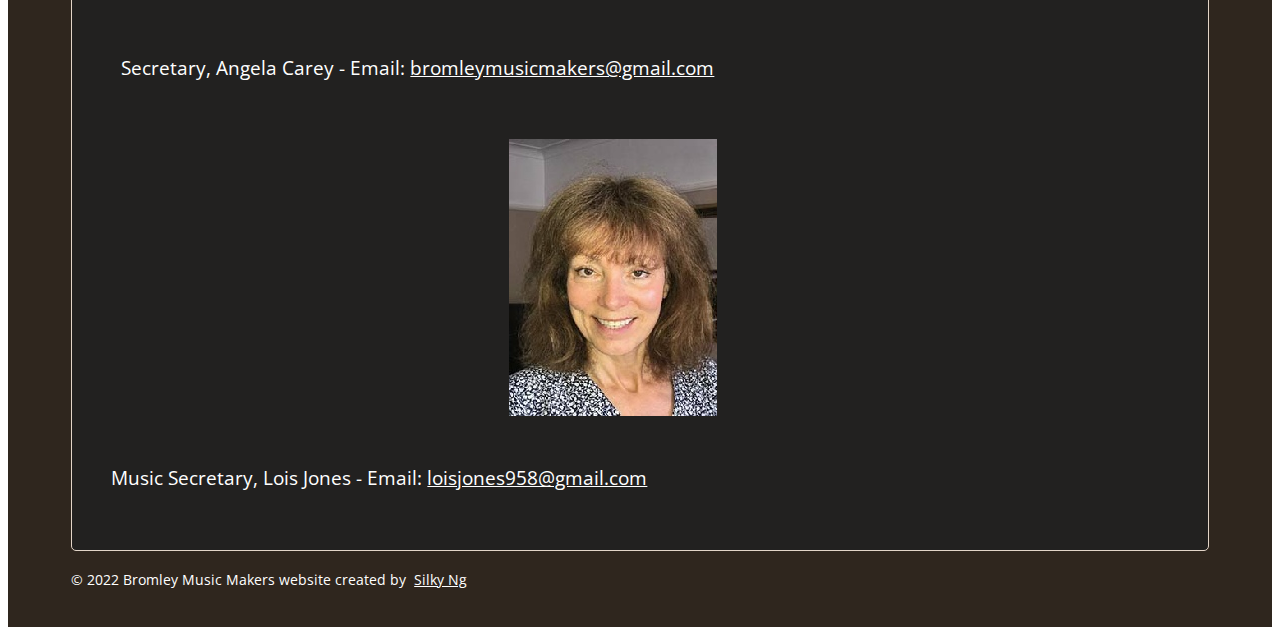
==== commit 573ba9ce: "refactor(index.html): adjusted styles" ====
--- a/index.html
+++ b/index.html
@@ -14,9 +14,9 @@
 </head>
 
 <body>
-  <nav class="navbar navbar-dark navbar-expand-md fixed-top portfolio-navbar gradient" style="background: #2F261E;">
-    <div class="container-fluid"><img src="assets/img/bmm_logo.png" id="bmm_logo" style="width: 50px" >
-      <a class="navbar-brand" href="#" style="color: #E3D5C8;margin-left:20px">BMM</a>
+  <nav class="navbar navbar-dark navbar-expand-md fixed-top portfolio-navbar gradient">
+    <div class="container-fluid"><img src="assets/img/bmm_logo.png" id="bmm_logo">
+      <p class="navbar-brand" href="#" id="brand-text">BROMLEY MUSIC MAKERS</p>
       <button class="navbar-toggler" data-bs-toggle="collapse" data-bs-target="#navcol-1" aria-expanded="false" aria-label="Toggle navigation"><span class="visually-hidden">Toggle navigation</span><span class="navbar-toggler-icon"></span></button>
         <div id="navcol-1" class="collapse navbar-collapse">
             <ul class="navbar-nav ms-auto">
@@ -29,12 +29,12 @@
   </nav>
     <div id="root-container">
         <div id="bmmHeading">
-            <p id="bmmHeadingText" style="color: var(--bs-white);text-align: center;font-size: 34px;margin-bottom: 0px;"><br>BROMLEY<br>MUSIC<br>MAKERS<br></p>
+            <p id="bmmHeadingText"><br>BROMLEY<br>MUSIC<br>MAKERS<br></p>
         </div>
-        <div id="mainContent" style="margin-left: 5px;margin-right: 5px;margin-top: 0;">
-            <div class="row">
-                <div class="col-md-6" style="background: #222120;padding-bottom: 20px;margin-bottom: 0px;margin-left: 0px;padding-left: 5%;">
-                    <h1 class="BMMHeadingH1"><span style="text-decoration: underline;">A LOCAL MUSIC GROUP</span></h1>
+        <div id="mainContent">
+            <div class="row content-row">
+                <div class="col-md-6">
+                    <h1 class="BMMHeadingH1"><span>A LOCAL MUSIC GROUP</span></h1>
                     <p>
                       Bromley Music Makers (BMM) hold monthly concerts of live classical music with the aim of giving 
                       pleasure to those who enjoy performing or listening to music.​ BMM concerts for 2021/22 season will now be held in:​<br>
@@ -49,14 +49,14 @@
                         Please contact the <a href="mailto:JohnMPerkins16@gmail.com?subject=BMM%20%C2%A310%20discount%20from%20last%20Season" style="color:white">treasurer</a> for enquiries for this discount.<br />
                     </p>
                     <p style="margin-bottom: 0px;">Members have the opportunity to hear or take part in performances of classical music in the form of solo items or small ensembles. Music lovers of all ages are welcome, including:</p>
-                    <ul style="padding: 40px;">
-                        <li class="listOfPlayers" >Listening members</li>
-                        <li class="listOfPlayers" >Wind Players</li>
-                        <li class="listOfPlayers" >String Players</li>
-                        <li class="listOfPlayers" >Singers</li>
-                        <li class="listOfPlayers" >Pianists</li>
+                    <ul style="padding: 40px;" class="listOfPlayers">
+                        <li>Listening members</li>
+                        <li>Wind Players</li>
+                        <li>String Players</li>
+                        <li>Singers</li>
+                        <li>Pianists</li>
                     </ul>
-                    <h1 id="concertsHeading" style="font-family: Open sans;padding: 20px;font-size: 24px;color: #E3D5C8;"><span style="text-decoration: underline;">CONCERTS - 77th SEASON</span></h1>
+                    <h1 id="concertsHeading" class="BMMHeadingH1"><span>CONCERTS - 77th SEASON</span></h1>
                     <h1 class="text-white">2021</h1>
                     <p id="concertList" class="text-break text-start text-white">
                       Saturday September 25th<br>​
@@ -78,8 +78,12 @@
                     <div></div>
                 </div>
                 <div class="col" style="background: #222120;padding-right: 5%;">
-                    <h1 id="upcomingEvents" class="BMMHeadingH1"><span style="text-decoration: underline;">UPCOMING EVENTS</span> </h1>
+                    <h1 id="upcomingEvents" class="BMMHeadingH1"><span>UPCOMING EVENTS</span> </h1>
                     <div class="eventsContainer">
+                      <div class="eventItem">
+                        <div class="eventDate"><p>June 11th</p></div>
+                        <div class="eventDesc"><p>BMM concert: June 11th (Complete works), 3-5pm</p></div>
+                      </div>
                       <div class="eventItem">
                         <div class="eventDate"><p>June 11th</p></div>
                         <div class="eventDesc"><p>BMM concert: June 11th (Complete works), 3-5pm</p></div>
@@ -119,7 +123,6 @@
         </div>
     </div>
     <button id="topButton" class="btn btn-primary" type="button" onclick="topFunction()"><strong>^</strong></button>
-    <!--<script src="assets/bootstrap/js/bootstrap.min.js"></script>-->
     <script src="https://cdn.jsdelivr.net/npm/bootstrap@5.1.3/dist/js/bootstrap.bundle.min.js" integrity="sha384-ka7Sk0Gln4gmtz2MlQnikT1wXgYsOg+OMhuP+IlRH9sENBO0LRn5q+8nbTov4+1p" crossorigin="anonymous"></script>
     <script src="assets/js/script.js"></script>
 </body>
--- a/assets/css/styles.css
+++ b/assets/css/styles.css
@@ -1,5 +1,7 @@
 :root {
   --main-h1-color: #E3D5C8;
+  --content-background-color: #222120;
+  --container-background-color: #2F261E;
 }
 
 #concertList {
@@ -7,9 +9,14 @@
   padding: 1em;
 }
 
+nav {
+  background-color: var(--container-background-color);
+}
+
 #bmm_logo {
   padding-top: 5px;
   padding-bottom: 5px;
+  width: 50px;
 }
 
 #root-container {
@@ -17,25 +24,31 @@
   flex-direction: column;
   justify-content: center;
   flex-wrap: wrap;
-  background-color: #2F261E;
+  background-color: var(--container-background-color);
 }
 
 .listOfPlayers {
-  color: #FFFFFF;
+  color: white;
   font-size: 1.2em;
   font-family: 'Open Sans';
 }
 
 .navbarHeadings {
-  color: #FFFFFF;
+  color: white;
   text-align: right;
+}
+
+#brand-text {
+  color: #E3D5C8;
+  margin-left:20px;
+  margin-top: 15px;
 }
 
 p {
   font-family: open sans;
   font-size: 1.2em;
   padding: 1em;
-  color: #FFFFFF;
+  color: white;
   text-align: justify;
 }
 
@@ -47,25 +60,34 @@
 .BMMHeadingH1 {
   font-family: Open sans;
   padding: 1em;
-  font-size: 1.5em;
+  font-size: 1.2em;
   color: var(--main-h1-color);
   padding-top: 2em;
+  white-space: nowrap;
+}
+
+.BMMHeadingH1 > span {
+  text-decoration: underline;
+  text-underline-offset: 15px;
 }
 
 #bmmHeading {
   display: flex;
   justify-content: center;
   text-align: center;
+  align-items: center;
   background: url("../../assets/img/bmm_background.png");
+  background-repeat: no-repeat;
   background-size: cover;
-  height: 30em;
+  height: 40vh;
 }
 
 #bmmHeadingText {
-  padding-top: 4em;
   display: inline-block;
   color: var(--main-h1-color);
   letter-spacing: 0.6em;
+  font-size: 2em;
+  text-align: center;
 }
 
 .eventsContainer {
@@ -78,6 +100,8 @@
   display: flex;
   flex-direction: row;
   justify-content: center;
+  padding-bottom: 2em;
+  padding-top: 2em;
   border-bottom: 1px solid var(--main-h1-color);
   width: 90%;
   margin: auto;
@@ -96,6 +120,14 @@
 #mainContent {
   padding-left: 5%;
   padding-right: 5%;
+  margin-top: 10px;
+}
+
+.content-row {
+  background-color: var(--content-background-color);
+  border: 1px solid var(--main-h1-color);
+  border-radius: 5px;
+  padding: 20px;
 }
 
 #logo {
@@ -111,4 +143,5 @@
   margin-bottom: 0px;
   padding: 0;
   margin-left: 5%;
+  font-size: 0.9em;
 }